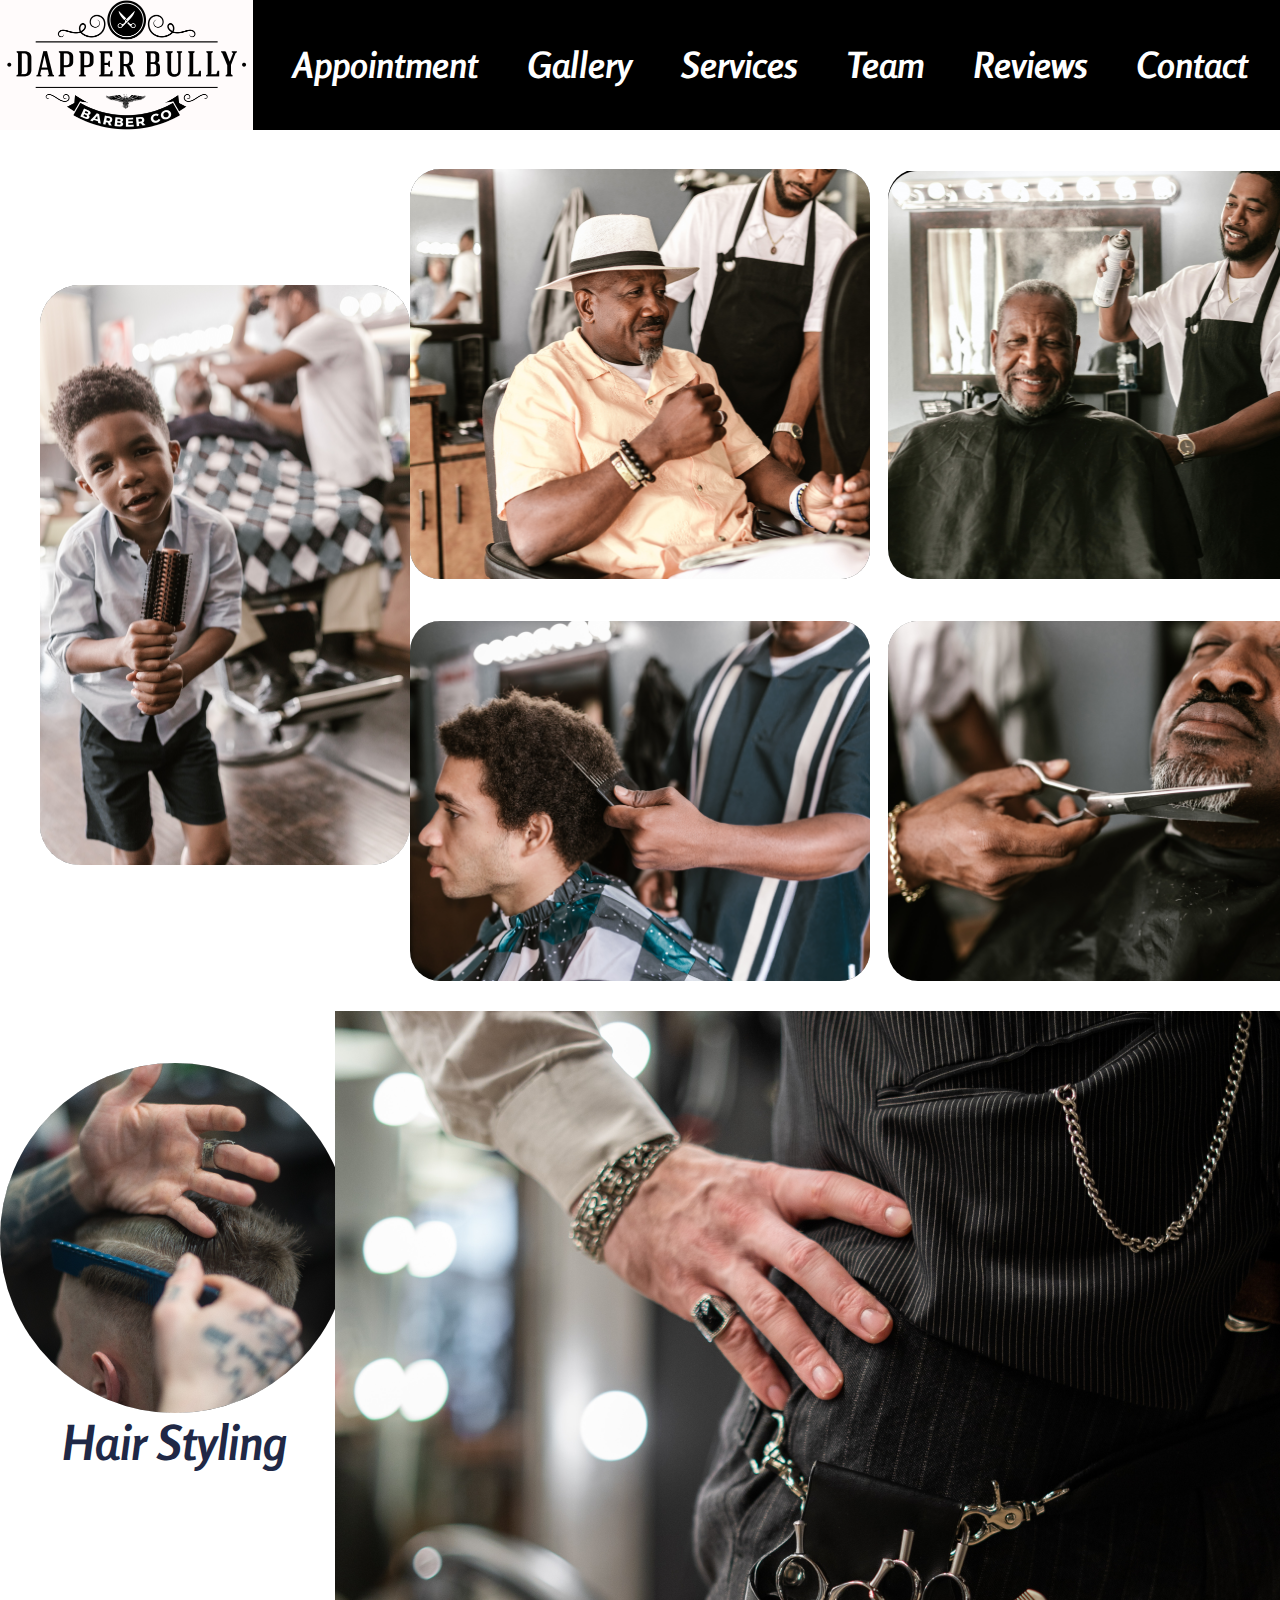
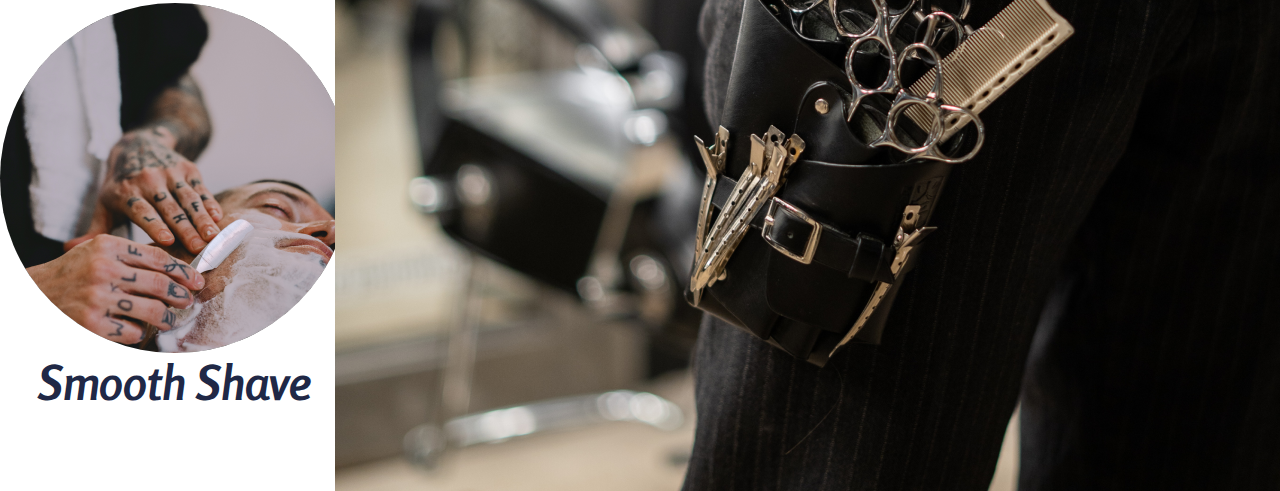
==== index.html @ 9594fda5 "f services -> bad animation" ====
<!DOCTYPE html>
<html lang="en">

<head>
  <meta charset="UTF-8">
  <meta http-equiv="X-UA-Compatible" content="IE=edge">
  <meta name="viewport" content="width=device-width, initial-scale=1.0">
  <title>DAPPER BULLY</title>
  <link rel="preconnect" href="https://fonts.googleapis.com">
  <link rel="preconnect" href="https://fonts.gstatic.com" crossorigin>
  <link href="https://fonts.googleapis.com/css2?family=Rosario:ital,wght@0,700;1,600;1,700&family=Volkhov&display=swap"
    rel="stylesheet">
  <link rel="stylesheet" href="style.css">
</head>

<body>
  <header class="header">
    <a href="">
      <img class="header__logo" src="images/logo.png" alt="logo">
    </a>
    <nav class="header__menu">
      <ul class="menu__list">
        <li class="menu__item">
          <a href="" class="menu__link">Appointment</a>
        </li>
        <li class="menu__item">
          <a href="" class="menu__link">Gallery</a>
        </li>
        <li class="menu__item">
          <a href="" class="menu__link">Services</a>
        </li>
        <li class="menu__item">
          <a href="" class="menu__link">Team</a>
        </li>
        <li class="menu__item">
          <a href="" class="menu__link">Reviews</a>
        </li>
        <li class="menu__item">
          <a href="" class="menu__link">Contact</a>
        </li>
      </ul>
    </nav>
  </header>

  <main class="page">
    <section class="gallery">
      <div class="gallery__item-side">
        <img class="anim-side-left gallery__img-side" src="images/gallery/img-5.png" alt="child">
      </div>
      <div class="gallery__item-center">
        <div><img class="anim-1 gallery__img-first-line" src="images/gallery/img-1.png" alt="man"></div>
        <div><img class="anim-2 gallery__img-first-line" src="images/gallery/img-3.png" alt="man"></div>
        <div><img class="anim-1 gallery__img-second-line" src="images/gallery/img-2.png" alt="child"></div>
        <div><img class="anim-2 gallery__img-second-line" src="images/gallery/img-4.png" alt="man"></div>
      </div>
      <div class="gallery__item-side">
        <img class="anim-side-right gallery__img-side" src="images/gallery/img-6.png" alt="child">
      </div>
    </section>

    <section class="services">
      <div class="services__items">
        <div class="services__items__item services__img-HairStyling">
          <img class="" src="images/services/HairStyling.png" alt="child">
          <p>Hair Styling</p>
        </div>
        <div class="services__items__item">
          <img class="services__img-BeardTrimming" src="images/services/BeardTrimming.png" alt="child">
          <p>Beard Trimming</p>
        </div>
        <div class="services__items__item">
          <img class="services__img-SmoothShave" src="images/services/SmoothShave.png" alt="child">
          <p>Smooth Shave</p>
        </div>
        <div class="services__items__item">
          <img class="services__img-HairStraightening" src="images/services/HairStraightening.png" alt="child">
          <p>Hair Straightening</p>
        </div>
      </div>
      <div class="services__img-1">
        <img class="" src="images/services/img-1.png" alt="tools">
      </div>
    </section>
  </main>
</body>

</html>
---- style.css ----
:root {
  --bg-color: #FFFFFF;
  --main-text-color: #202846;

  /* header */
  --header-bg-color: #000000;
  --menu-text-color: #FFFFFF;
  --menu-text-secondary-color: #DCDCDC;
  --header-height: 130px;

  /* services */
  --services-height: 1080px;
}

@media(max-width: 768px) {
  :root {
    --header-height: 70px;
  }
}

/* #region reset */
*::before,
*::after {
  padding: 0;
  margin: 0;
  border: 0;
  box-sizing: border-box;
}

a {
  text-decoration: none;
}

ul,
ol,
li,
p {
  list-style: none;
  margin: 0;
  padding: 0;
}

img {
  vertical-align: top;
}

h1,
h2,
h3,
h4,
h5,
h6 {
  font-weight: inherit;
  font-size: inherit;
}

html,
body {
  height: 100%;
}

/* #endregion */

/* #region common properties */
.d-flex {
  display: flex;
}

.jc-sb {
  justify-content: space-between;
}

.jc-sa {
  justify-content: space-around;
}

.ai-c {
  align-items: center;
}

.ta-c {
  text-align: center;
}

.m-auto {
  margin: auto;
}

.w-100 {
  width: 100%;
}

/* #endregion */

/* #region body */
body {
  background-color: var(--bg-color);
  font-family: 'Volkhov', serif;
  color: var(--main-text-color);
  margin: 0;
  position: relative;
}

/* #endregion */

/* #region header */
.header {
  background-color: var(--header-bg-color);
  height: var(--header-height);
  display: flex;
  justify-content: space-between;
  position: fixed;
  top: 0;
  left: 0;
  right: 0;
  z-index: 2;
}

.header__logo {
  width: 253px;
  height: var(--header-height);
}

.header__menu {
  display: flex;
  align-items: center;
}

.menu__list {
  display: flex;
  justify-content: space-between;
  column-gap: 50px;
  margin-right: 32px;
}

.menu__link {
  font-family: 'Rosario', sans-serif;
  color: var(--menu-text-color);
  font-size: 36px;
  font-style: italic;
  font-weight: 700;
  line-height: 44px;
}

.menu__link:hover {
  color: var(--menu-text-secondary-color);
}

/* #endregion */

/* #region gallery */
.gallery {
  padding: calc(var(--header-height) * 1.3) 40px 30px 40px;
  display: flex;
  align-items: center;
  justify-content: space-between;
}

.gallery__item-center {
  display: grid;
  grid-template-columns: 1fr 1fr;
  column-gap: 18px;
  row-gap: 42px;
}

.gallery__img-first-line {
  width: 460px;
  height: 410px;
  border-radius: 30px;
}

.gallery__img-second-line {
  width: 460px;
  height: 360px;
  border-radius: 30px;
}

.gallery__img-side {
  width: 370px;
  height: 580px;
  border-radius: 40px;
}

/* #endregion */

/* #region animations */
.anim-1 {
  animation: 1s linear 0s alternate slidein1;
}

@keyframes slidein1 {
  from {
    /* pushes the sun down past the viewport */
    transform: translateX(-30vw);
  }

  to {
    /* returns the sun to its default position */
    transform: translateX(0);
  }
}

.anim-2 {
  animation: 1s linear 0s alternate slidein2;
}

@keyframes slidein2 {
  from {
    /* pushes the sun down past the viewport */
    transform: translateX(30vw);
  }

  to {
    /* returns the sun to its default position */
    transform: translateX(0);
  }
}

.anim-side-left {
  animation: 2s linear 0s alternate slidein-side-left;
}

@keyframes slidein-side-left {
  from {
    /* pushes the sun down past the viewport */
    transform: translateX(-40vw);
  }

  to {
    /* returns the sun to its default position */
    transform: translateX(0);
  }
}

.anim-side-right {
  animation: 2s linear 0s alternate slidein-side-right;
}

@keyframes slidein-side-right {
  from {
    /* pushes the sun down past the viewport */
    transform: translateX(40vw);
  }

  to {
    /* returns the sun to its default position */
    transform: translateX(0);
  }
}

/* #endregion */

/* #region services */
.services {
  display: flex;
  height: var(--services-height);
}

.services__items {
  width: 50vw;
  display: grid;
  grid-template-columns: 1fr 1fr;
  justify-items: center;
  align-items: center;
}

.services__items__item {}

.services__items__item img {
  width: 350px;
  height: 350px;
  border-radius: 50%;
}

.services__items__item p {
  font-family: Rosario;
  font-size: 48px;
  font-style: italic;
  font-weight: 700;
  line-height: 58px;
  text-align: center;
}

.services__img-BeardTrimming {}

.services__img-SmoothShave {}

.services__img-HairStraightening {}

.services__img-1 {
  position: absolute;
  right: 0;
  height: var(--services-height);
}

/* #endregion */

/* #region animation */
@keyframes moveClockwise {
  0% { transform: translateX(0) translateY(0); }
  25% { transform: translateX(100%) translateY(0); }
  50% { transform: translateX(100%) translateY(100%); }
  75% { transform: translateX(0%) translateY(100%); }
  100% { transform: translateX(0) translateY(0); }
}
@keyframes moveClockwise2 {
  0% { transform: translateX(0) translateY(0); }
  25% { transform: translateX(0%) translateY(100%); }
  50% { transform: translateX(-100%) translateY(100%); }
  75% { transform: translateX(-100%) translateY(0); }
  100% { transform: translateX(0) translateY(0); }
}
@keyframes moveClockwise3 {
  0% { transform: translateX(0) translateY(0); }
  25% { transform: translateX(0%) translateY(-100%); }
  50% { transform: translateX(100%) translateY(-100%); }
  75% { transform: translateX(100%) translateY(0%); }
  100% { transform: translateX(0) translateY(0); }
}
@keyframes moveClockwise4 {
  0% { transform: translateX(0) translateY(0); }
  25% { transform: translateX(-100%) translateY(0%); }
  50% { transform: translateX(-100%) translateY(-100%); }
  75% { transform: translateX(0%) translateY(-100%); }
  100% { transform: translateX(0) translateY(0); }
}

.services__items__item:nth-child(1) {
  animation: moveClockwise 6s infinite;
}

.services__items__item:nth-child(2) {
  animation: moveClockwise2 6s infinite;
}

.services__items__item:nth-child(3) {
  animation: moveClockwise3 6s infinite;
}

.services__items__item:nth-child(4) {
  animation: moveClockwise4 6s infinite;
}
/* #endregion */
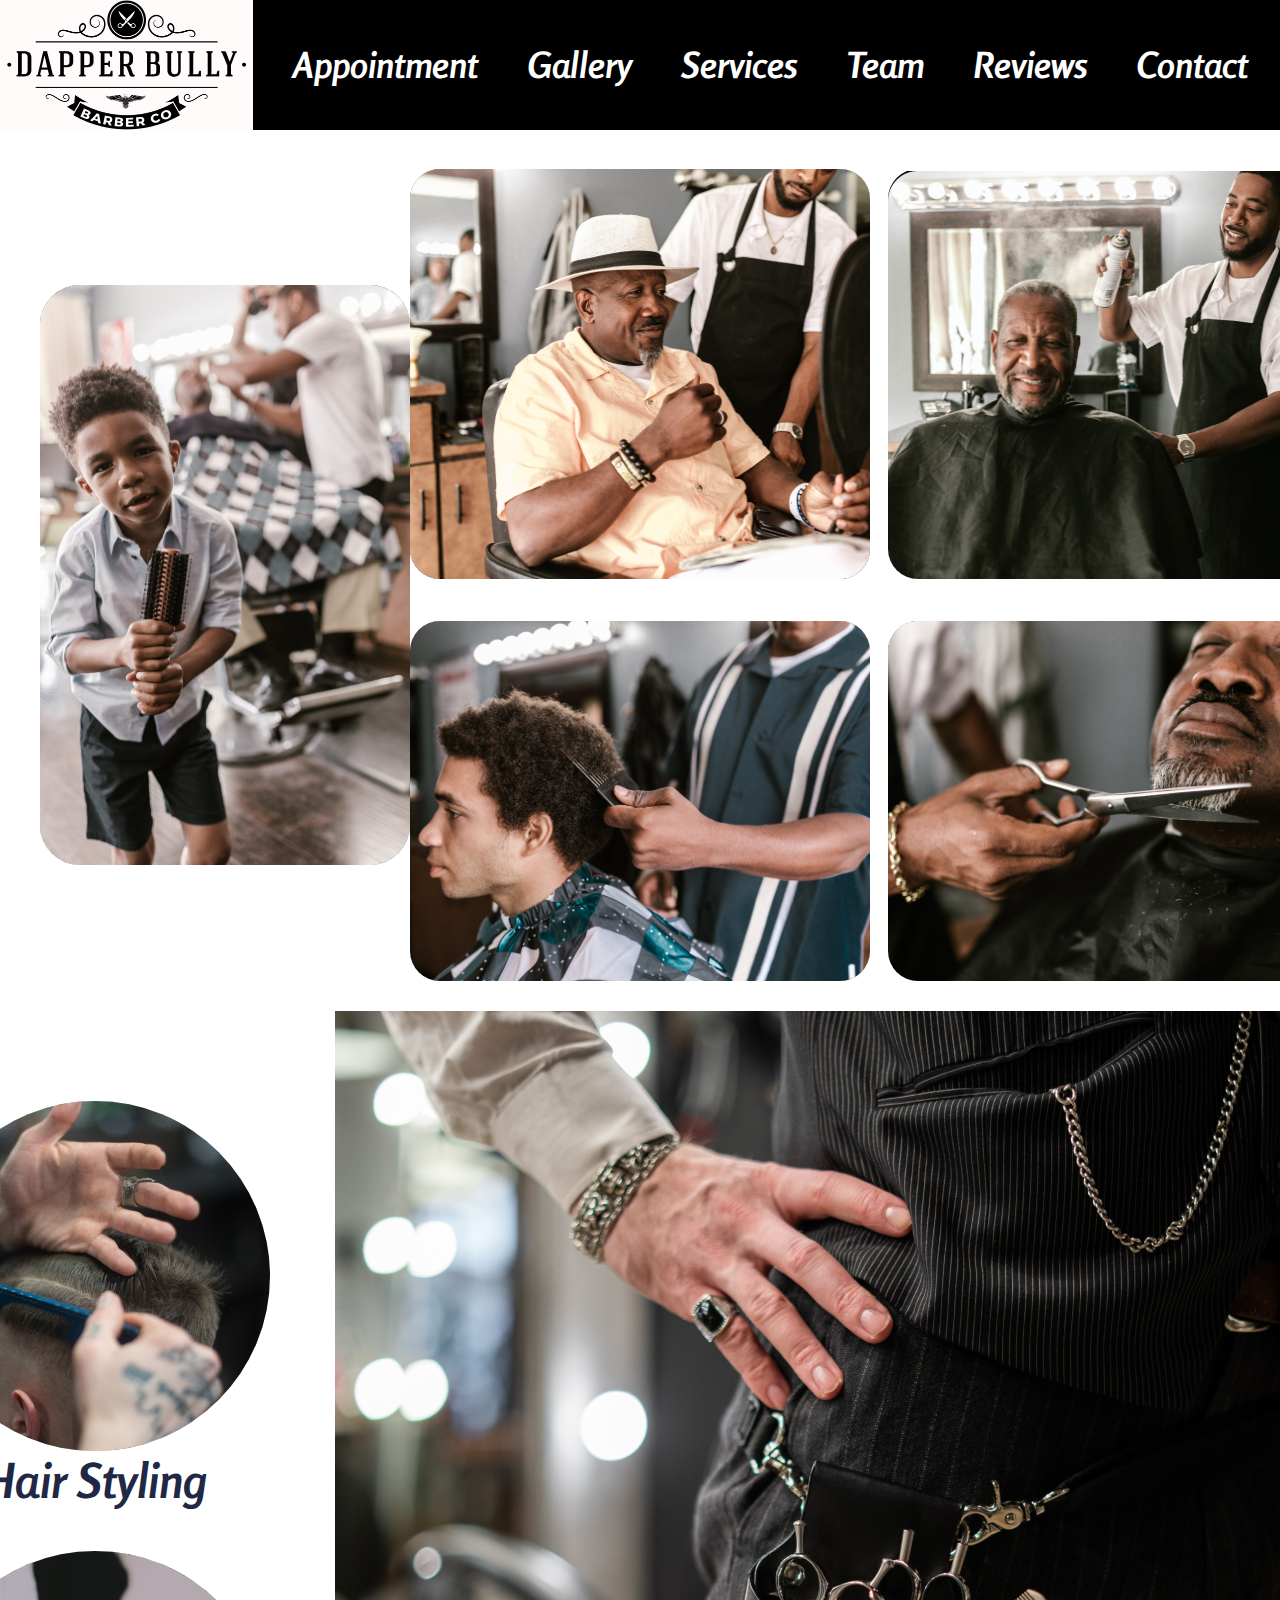
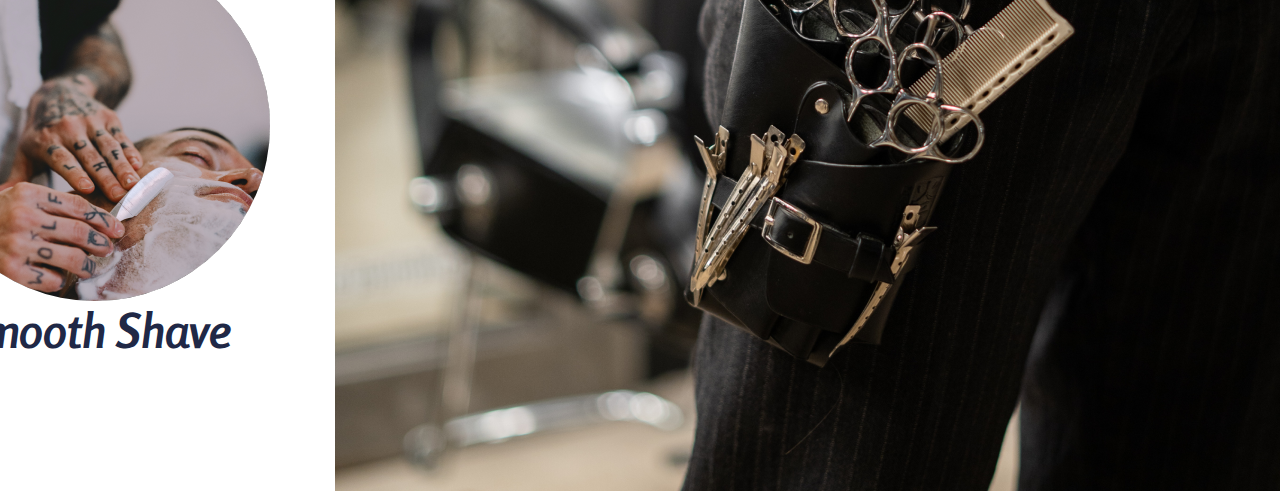
==== commit 5cce9fb1: "f services -> fixed animation" ====
--- a/index.html
+++ b/index.html
@@ -60,21 +60,26 @@
 
     <section class="services">
       <div class="services__items">
-        <div class="services__items__item services__img-HairStyling">
-          <img class="" src="images/services/HairStyling.png" alt="child">
-          <p>Hair Styling</p>
+        <div>
+          <div class="services__items__item anim-HairStyling">
+            <img src="images/services/HairStyling.png" alt="child">
+            <p>Hair Styling</p>
+          </div>
+          <div class="services__items__item anim-SmoothShave">
+            <img src="images/services/SmoothShave.png" alt="child">
+            <p>Smooth Shave</p>
+          </div>
         </div>
-        <div class="services__items__item">
-          <img class="services__img-BeardTrimming" src="images/services/BeardTrimming.png" alt="child">
-          <p>Beard Trimming</p>
-        </div>
-        <div class="services__items__item">
-          <img class="services__img-SmoothShave" src="images/services/SmoothShave.png" alt="child">
-          <p>Smooth Shave</p>
-        </div>
-        <div class="services__items__item">
-          <img class="services__img-HairStraightening" src="images/services/HairStraightening.png" alt="child">
-          <p>Hair Straightening</p>
+
+        <div>
+          <div class="services__items__item anim-BeardTrimming">
+            <img src="images/services/BeardTrimming.png" alt="child">
+            <p>Beard Trimming</p>
+          </div>
+          <div class="services__items__item anim-HairStraightening">
+            <img src="images/services/HairStraightening.png" alt="child">
+            <p>Hair Straightening</p>
+          </div>
         </div>
       </div>
       <div class="services__img-1">
--- a/style.css
+++ b/style.css
@@ -258,13 +258,19 @@
 
 .services__items {
   width: 50vw;
-  display: grid;
+  /* display: grid;
   grid-template-columns: 1fr 1fr;
-  justify-items: center;
+  justify-items: center;*/
+  display: flex;
+  justify-content: center;
   align-items: center;
 }
 
-.services__items__item {}
+.services__items__item {
+  width: 450px;
+  height: 450px;
+  text-align: center;
+}
 
 .services__items__item img {
   width: 350px;
@@ -281,12 +287,6 @@
   text-align: center;
 }
 
-.services__img-BeardTrimming {}
-
-.services__img-SmoothShave {}
-
-.services__img-HairStraightening {}
-
 .services__img-1 {
   position: absolute;
   right: 0;
@@ -305,16 +305,16 @@
 }
 @keyframes moveClockwise2 {
   0% { transform: translateX(0) translateY(0); }
+  25% { transform: translateX(0%) translateY(-100%); }
+  50% { transform: translateX(100%) translateY(-100%); }
+  75% { transform: translateX(100%) translateY(0%); }
+  100% { transform: translateX(0) translateY(0); }
+}
+@keyframes moveClockwise3 {
+  0% { transform: translateX(0) translateY(0); }
   25% { transform: translateX(0%) translateY(100%); }
   50% { transform: translateX(-100%) translateY(100%); }
   75% { transform: translateX(-100%) translateY(0); }
-  100% { transform: translateX(0) translateY(0); }
-}
-@keyframes moveClockwise3 {
-  0% { transform: translateX(0) translateY(0); }
-  25% { transform: translateX(0%) translateY(-100%); }
-  50% { transform: translateX(100%) translateY(-100%); }
-  75% { transform: translateX(100%) translateY(0%); }
   100% { transform: translateX(0) translateY(0); }
 }
 @keyframes moveClockwise4 {
@@ -325,19 +325,19 @@
   100% { transform: translateX(0) translateY(0); }
 }
 
-.services__items__item:nth-child(1) {
+.anim-HairStyling {
   animation: moveClockwise 6s infinite;
 }
 
-.services__items__item:nth-child(2) {
+.anim-SmoothShave {
   animation: moveClockwise2 6s infinite;
 }
 
-.services__items__item:nth-child(3) {
+.anim-BeardTrimming {
   animation: moveClockwise3 6s infinite;
 }
 
-.services__items__item:nth-child(4) {
+.anim-HairStraightening {
   animation: moveClockwise4 6s infinite;
 }
 /* #endregion */
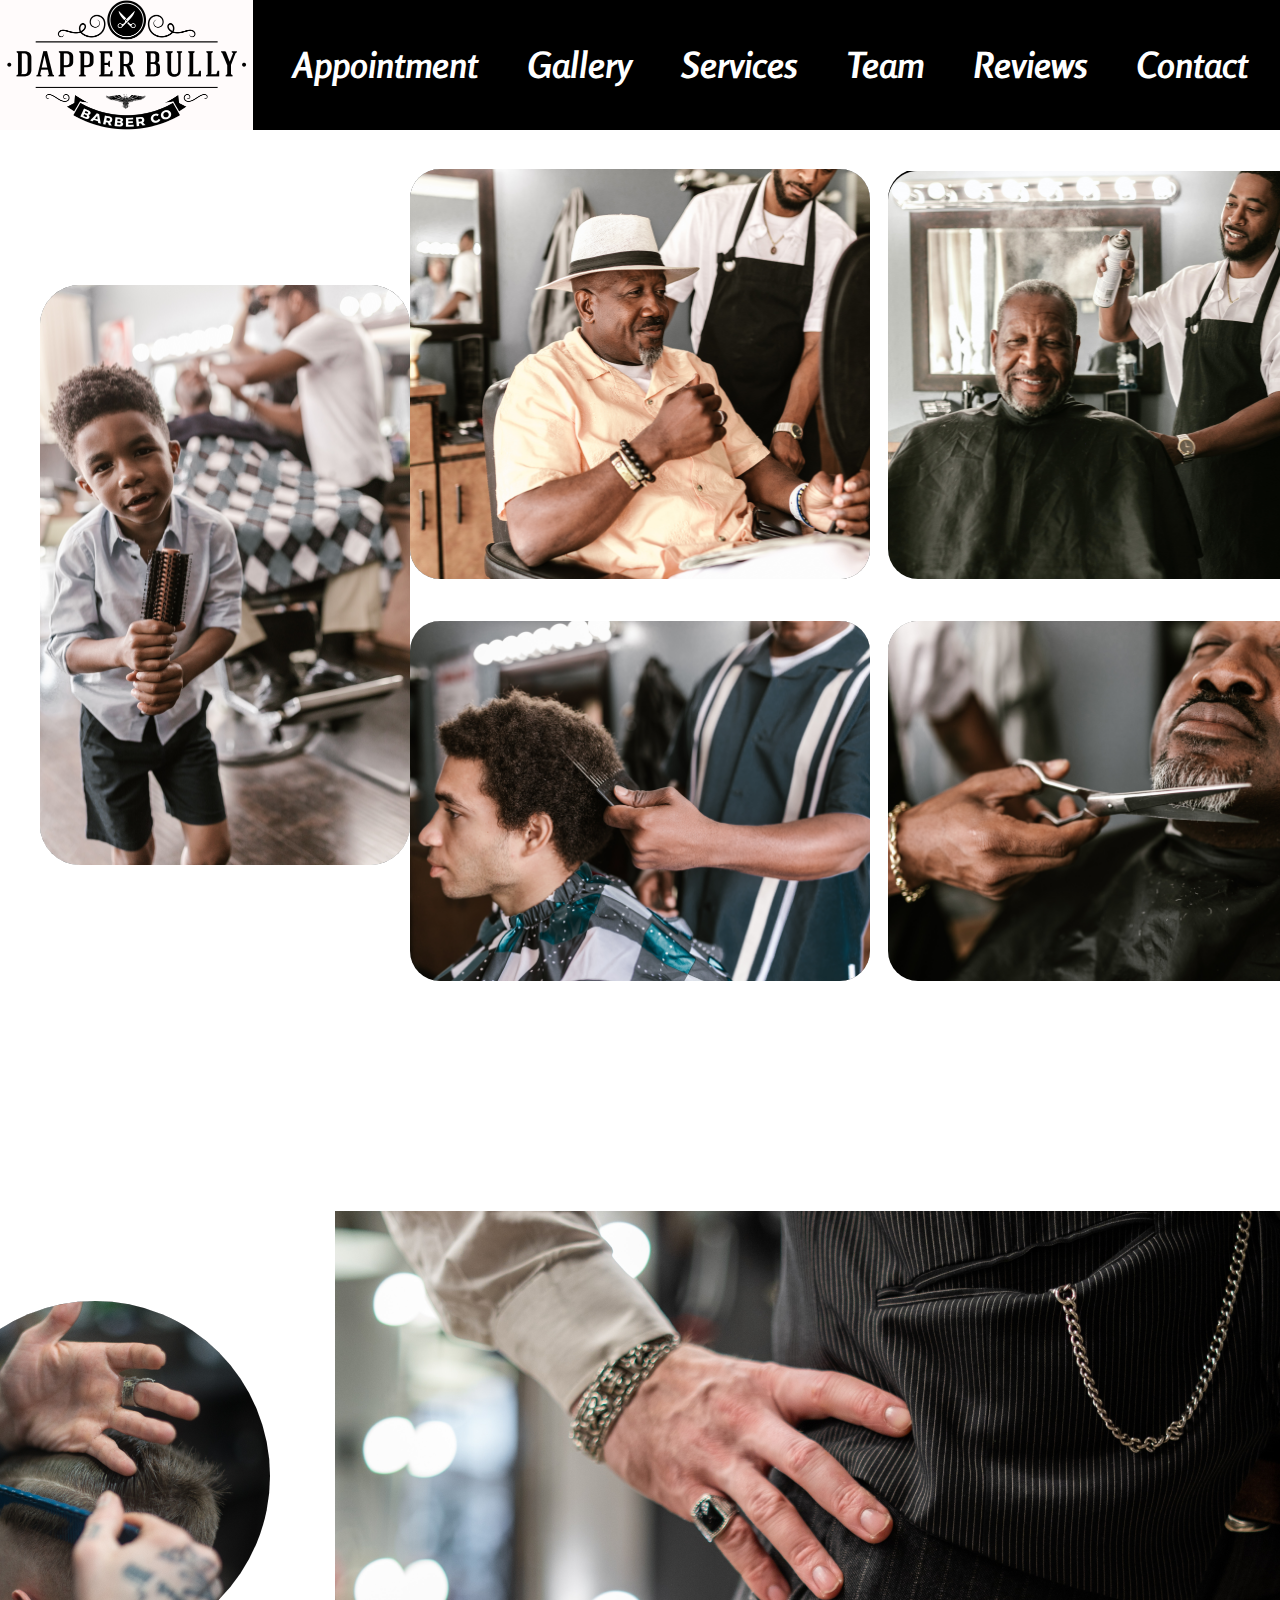
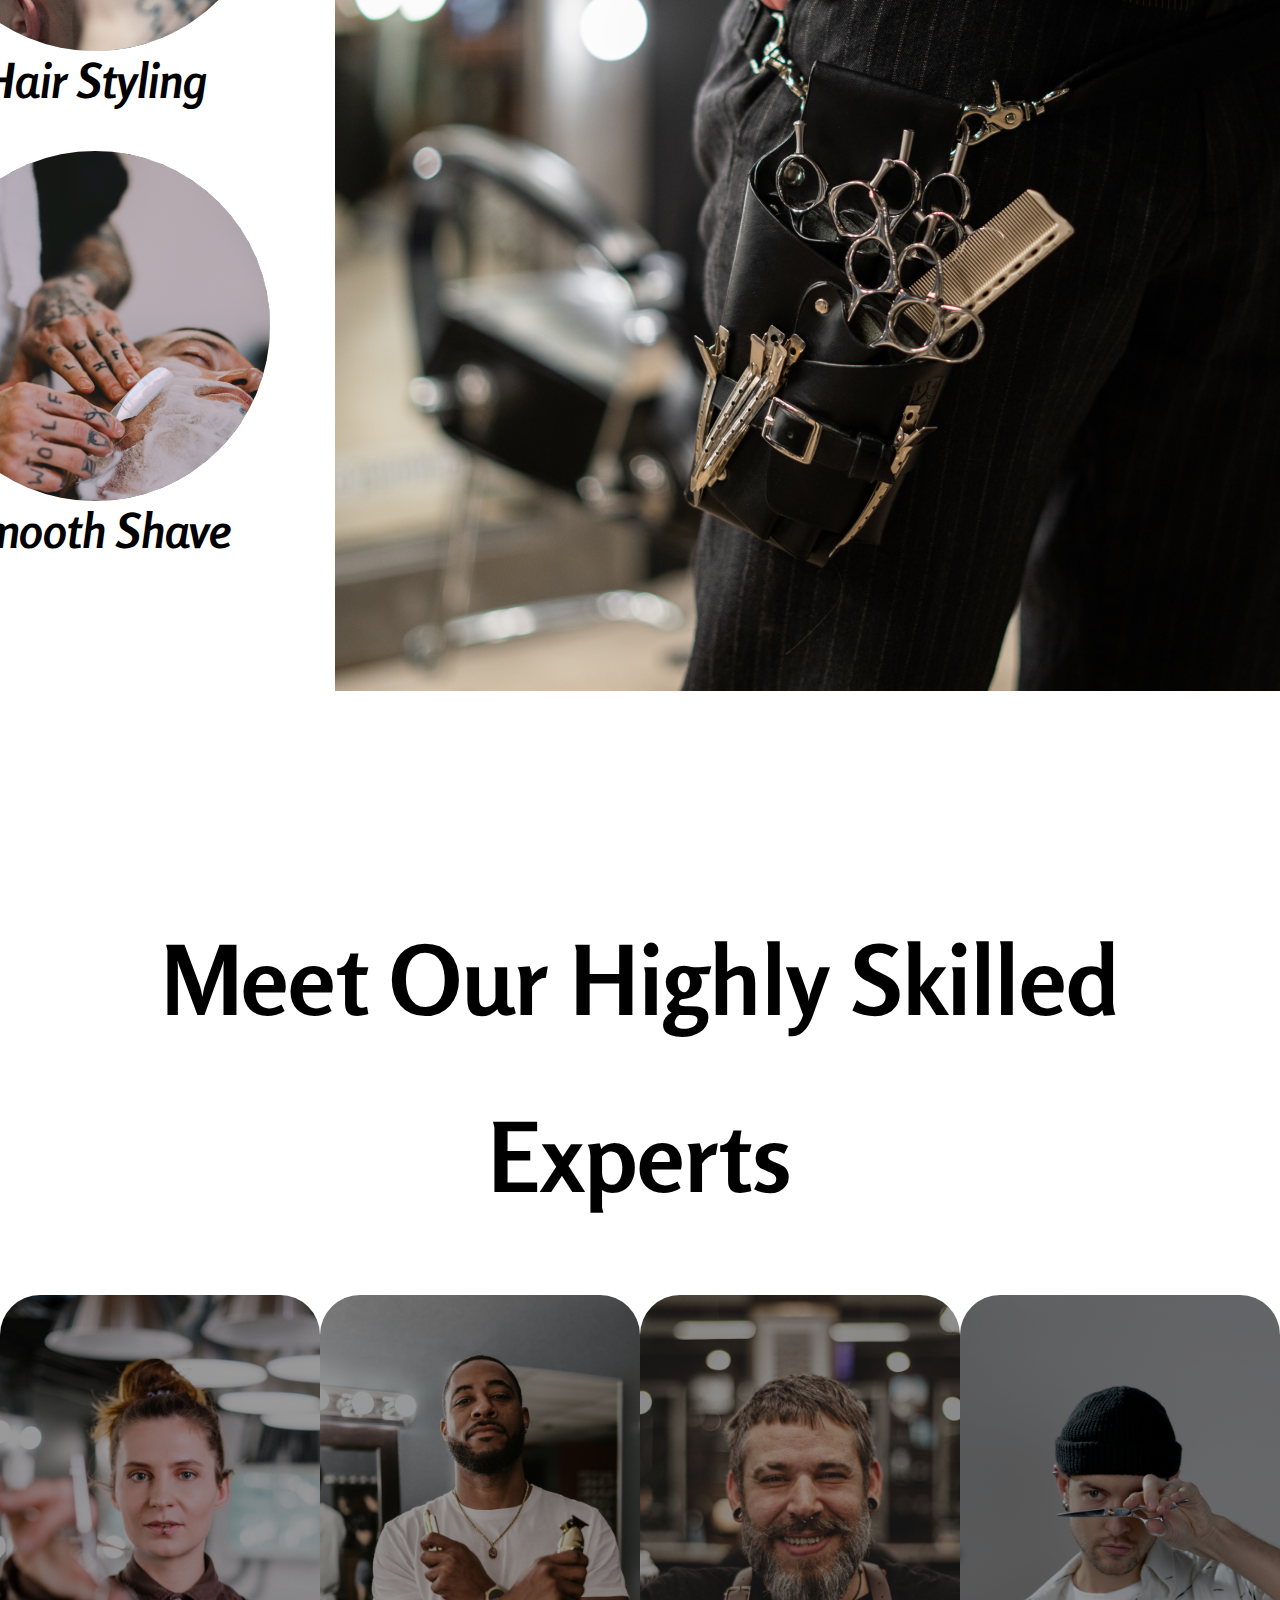
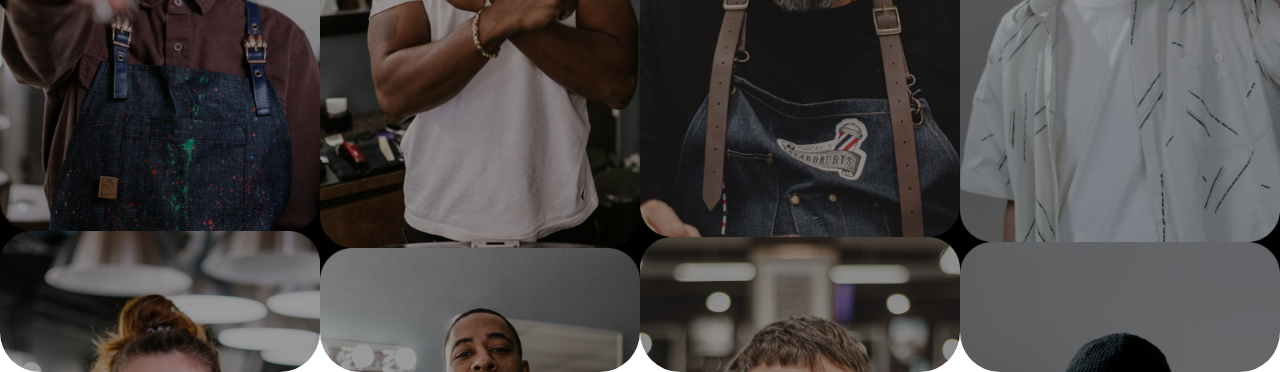
==== commit 4ab4f758: "f team" ====
--- a/index.html
+++ b/index.html
@@ -86,6 +86,26 @@
         <img class="" src="images/services/img-1.png" alt="tools">
       </div>
     </section>
+
+    <section class="team">
+      <div class="team__title">
+        Meet Our Highly Skilled Experts
+      </div>
+      <div class="team__list">
+        <div class="team__list__member team__list__member_Meredith">
+          <div class="team__list__member__name">Meredith</div>
+        </div>
+        <div class="team__list__member team__list__member_Jason">
+          <div class="team__list__member__name">Jason</div>
+        </div>
+        <div class="team__list__member team__list__member_Ryan">
+          <div class="team__list__member__name">Ryan</div>
+        </div>
+        <div class="team__list__member team__list__member_James">
+          <div class="team__list__member__name">James</div>
+        </div>
+      </div>
+    </section>
   </main>
 </body>
 
--- a/style.css
+++ b/style.css
@@ -1,6 +1,6 @@
 :root {
   --bg-color: #FFFFFF;
-  --main-text-color: #202846;
+  --main-text-color: #000000;
 
   /* header */
   --header-bg-color: #000000;
@@ -154,6 +154,7 @@
   display: flex;
   align-items: center;
   justify-content: space-between;
+  margin-bottom: 200px;
 }
 
 .gallery__item-center {
@@ -254,6 +255,7 @@
 .services {
   display: flex;
   height: var(--services-height);
+  margin-bottom: 200px;
 }
 
 .services__items {
@@ -297,47 +299,183 @@
 
 /* #region animation */
 @keyframes moveClockwise {
-  0% { transform: translateX(0) translateY(0); }
-  25% { transform: translateX(100%) translateY(0); }
-  50% { transform: translateX(100%) translateY(100%); }
-  75% { transform: translateX(0%) translateY(100%); }
-  100% { transform: translateX(0) translateY(0); }
-}
+  0% {
+    transform: translateX(0) translateY(0);
+  }
+
+  25% {
+    transform: translateX(100%) translateY(0);
+  }
+
+  50% {
+    transform: translateX(100%) translateY(100%);
+  }
+
+  75% {
+    transform: translateX(0%) translateY(100%);
+  }
+
+  100% {
+    transform: translateX(0) translateY(0);
+  }
+}
+
 @keyframes moveClockwise2 {
-  0% { transform: translateX(0) translateY(0); }
-  25% { transform: translateX(0%) translateY(-100%); }
-  50% { transform: translateX(100%) translateY(-100%); }
-  75% { transform: translateX(100%) translateY(0%); }
-  100% { transform: translateX(0) translateY(0); }
-}
+  0% {
+    transform: translateX(0) translateY(0);
+  }
+
+  25% {
+    transform: translateX(0%) translateY(-100%);
+  }
+
+  50% {
+    transform: translateX(100%) translateY(-100%);
+  }
+
+  75% {
+    transform: translateX(100%) translateY(0%);
+  }
+
+  100% {
+    transform: translateX(0) translateY(0);
+  }
+}
+
 @keyframes moveClockwise3 {
-  0% { transform: translateX(0) translateY(0); }
-  25% { transform: translateX(0%) translateY(100%); }
-  50% { transform: translateX(-100%) translateY(100%); }
-  75% { transform: translateX(-100%) translateY(0); }
-  100% { transform: translateX(0) translateY(0); }
-}
+  0% {
+    transform: translateX(0) translateY(0);
+  }
+
+  25% {
+    transform: translateX(0%) translateY(100%);
+  }
+
+  50% {
+    transform: translateX(-100%) translateY(100%);
+  }
+
+  75% {
+    transform: translateX(-100%) translateY(0);
+  }
+
+  100% {
+    transform: translateX(0) translateY(0);
+  }
+}
+
 @keyframes moveClockwise4 {
-  0% { transform: translateX(0) translateY(0); }
-  25% { transform: translateX(-100%) translateY(0%); }
-  50% { transform: translateX(-100%) translateY(-100%); }
-  75% { transform: translateX(0%) translateY(-100%); }
-  100% { transform: translateX(0) translateY(0); }
+  0% {
+    transform: translateX(0) translateY(0);
+  }
+
+  25% {
+    transform: translateX(-100%) translateY(0%);
+  }
+
+  50% {
+    transform: translateX(-100%) translateY(-100%);
+  }
+
+  75% {
+    transform: translateX(0%) translateY(-100%);
+  }
+
+  100% {
+    transform: translateX(0) translateY(0);
+  }
 }
 
 .anim-HairStyling {
-  animation: moveClockwise 6s infinite;
+  animation: moveClockwise 15s infinite;
 }
 
 .anim-SmoothShave {
-  animation: moveClockwise2 6s infinite;
+  animation: moveClockwise2 15s infinite;
 }
 
 .anim-BeardTrimming {
-  animation: moveClockwise3 6s infinite;
+  animation: moveClockwise3 15s infinite;
 }
 
 .anim-HairStraightening {
-  animation: moveClockwise4 6s infinite;
-}
-/* #endregion */
+  animation: moveClockwise4 15s infinite;
+}
+
+/* #endregion */
+
+/* #region team */
+.team {
+  margin-bottom: 200px;
+}
+
+.team__title {
+  font-family: Rosario;
+  font-size: 96px;
+  font-weight: 700;
+  line-height: 177px;
+  text-align: center;
+  margin-bottom: 50px;
+}
+
+.team__list {
+  display: flex;
+  justify-content: space-around;
+}
+
+.team__list__member {
+  cursor: pointer;
+  position: relative;
+
+  width: 400px;
+  height: 677px;
+  border-radius: 40px;
+  background-size: contain;
+  transition: filter 0.3s ease;
+  filter: brightness(60%);
+}
+
+.team__list__member_Meredith {
+  background-image: url(images/team/Meredith.png);
+}
+
+.team__list__member_Jason {
+  background-image: url(images/team/Jason.png);
+}
+
+.team__list__member_Ryan {
+  background-image: url(images/team/Ryan.png);
+}
+
+.team__list__member_James {
+  background-image: url(images/team/James.png);
+}
+
+.team__list__member:hover {
+  filter: none;
+  /* Remove the blur effect on the hovered item */
+}
+
+.team__list__member:hover div {
+  display: block;
+}
+
+.team__list__member__name {
+  display: none;
+  position: absolute;
+  bottom: 0;
+  width: 400px;
+  height: 155px;
+  background-color: #A3530AB2;
+  border-radius: 0 0 40px 40px;
+
+  color: #FFFAFA;
+  font-family: Volkhov;
+  font-size: 48px;
+  font-weight: 400;
+  line-height: 155px;
+  text-align: center;
+}
+
+/* #endregion */
+
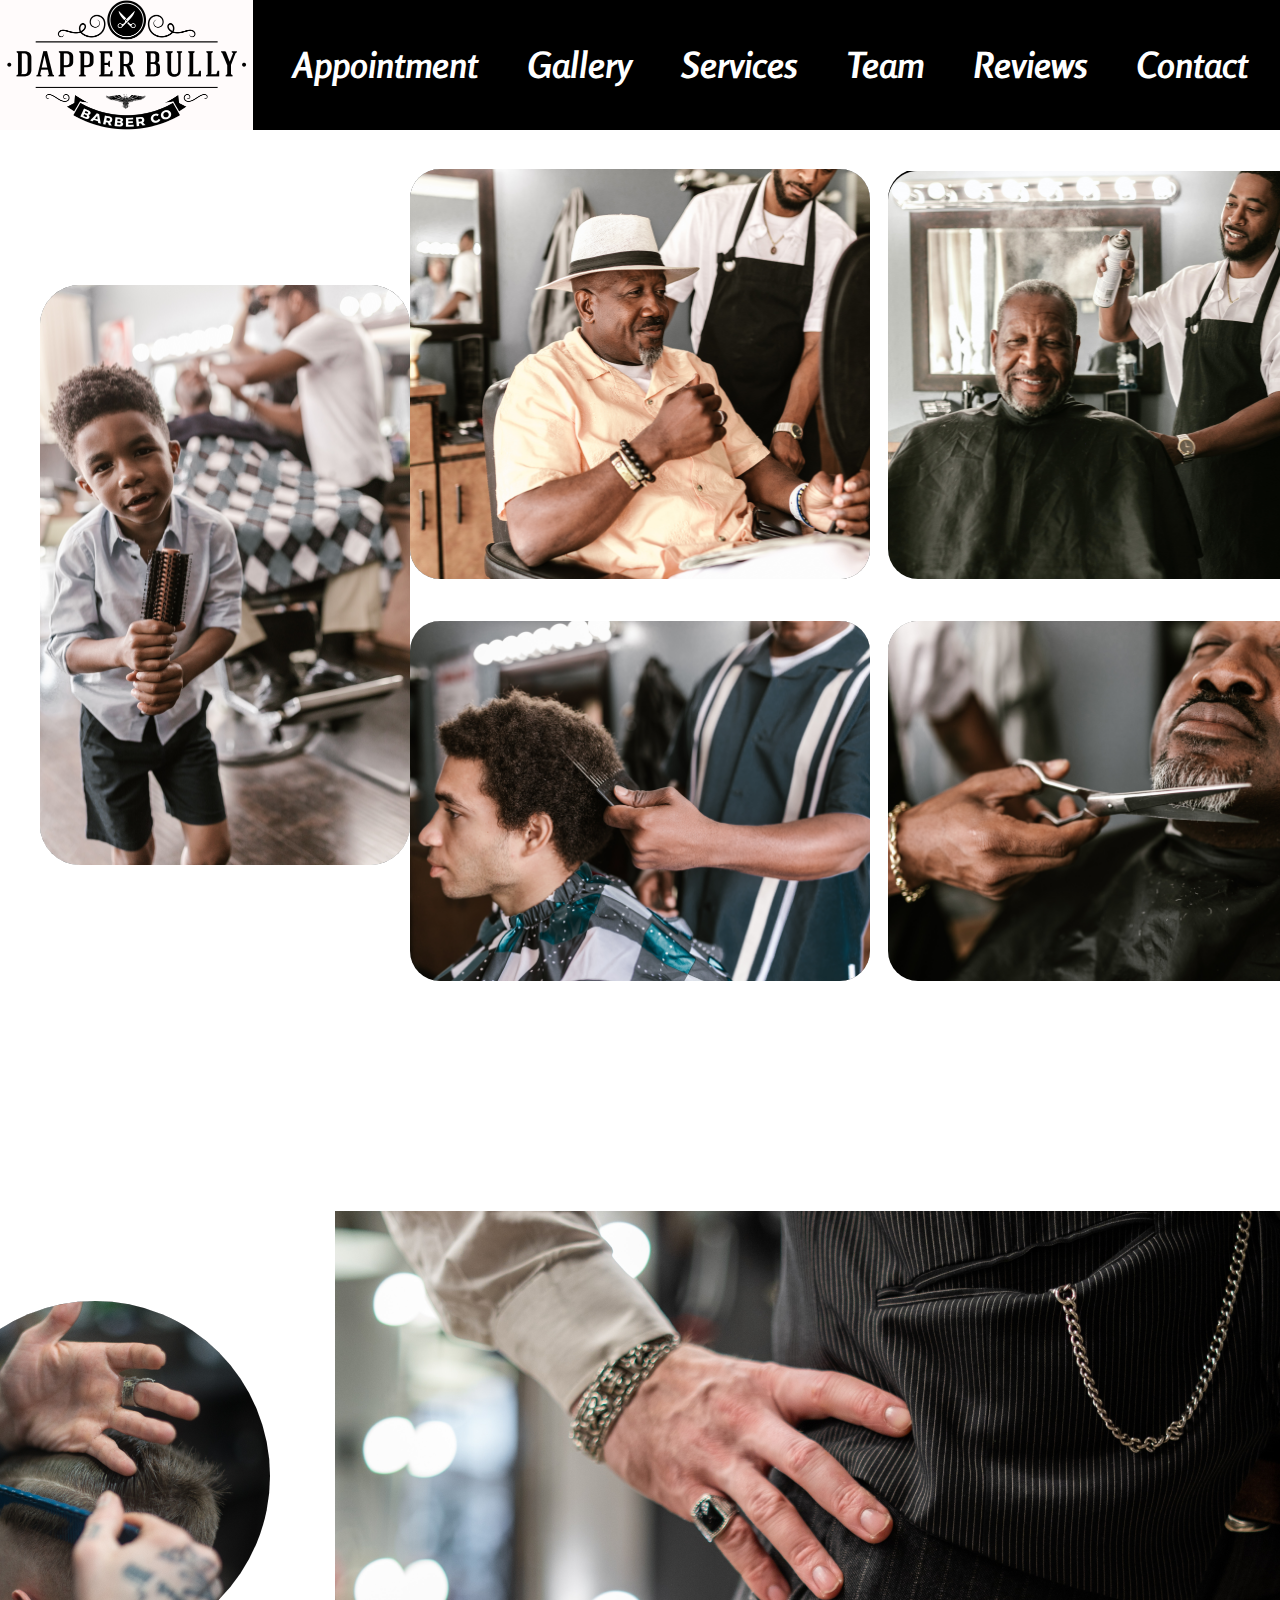
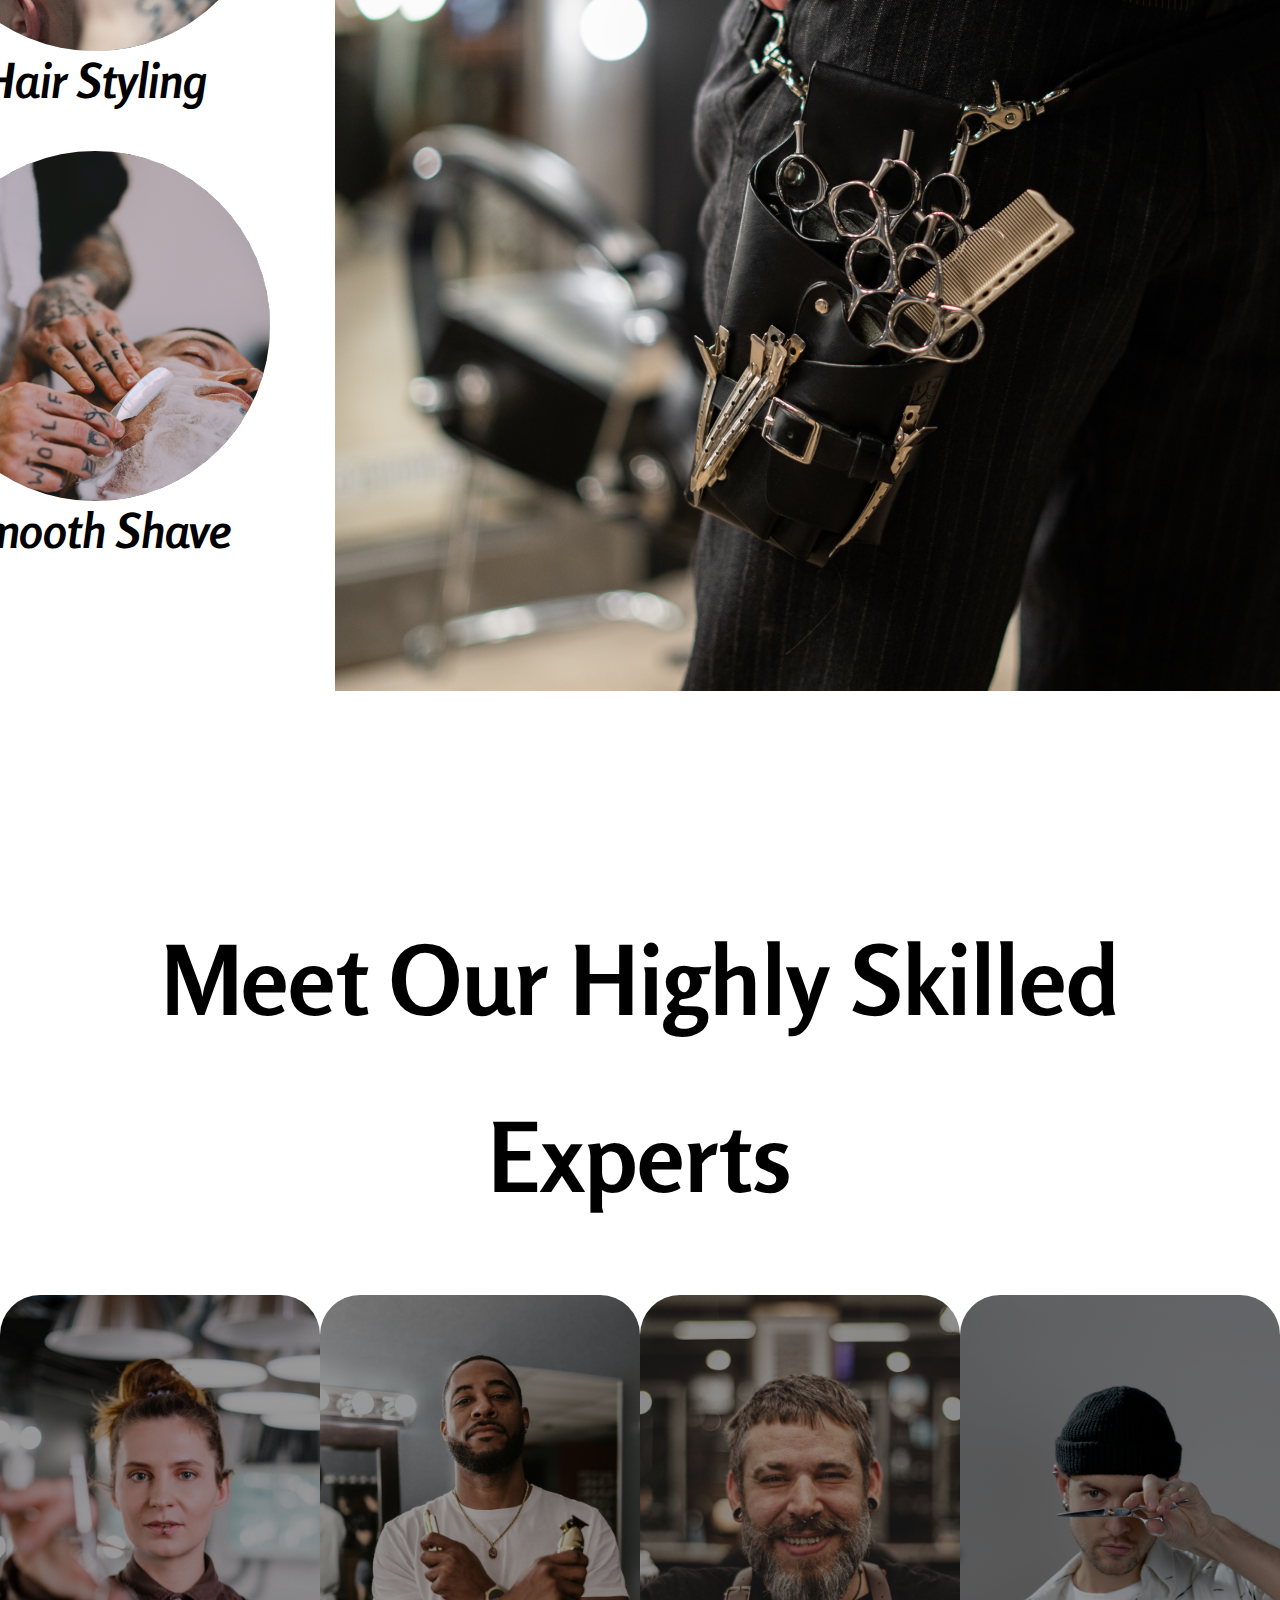
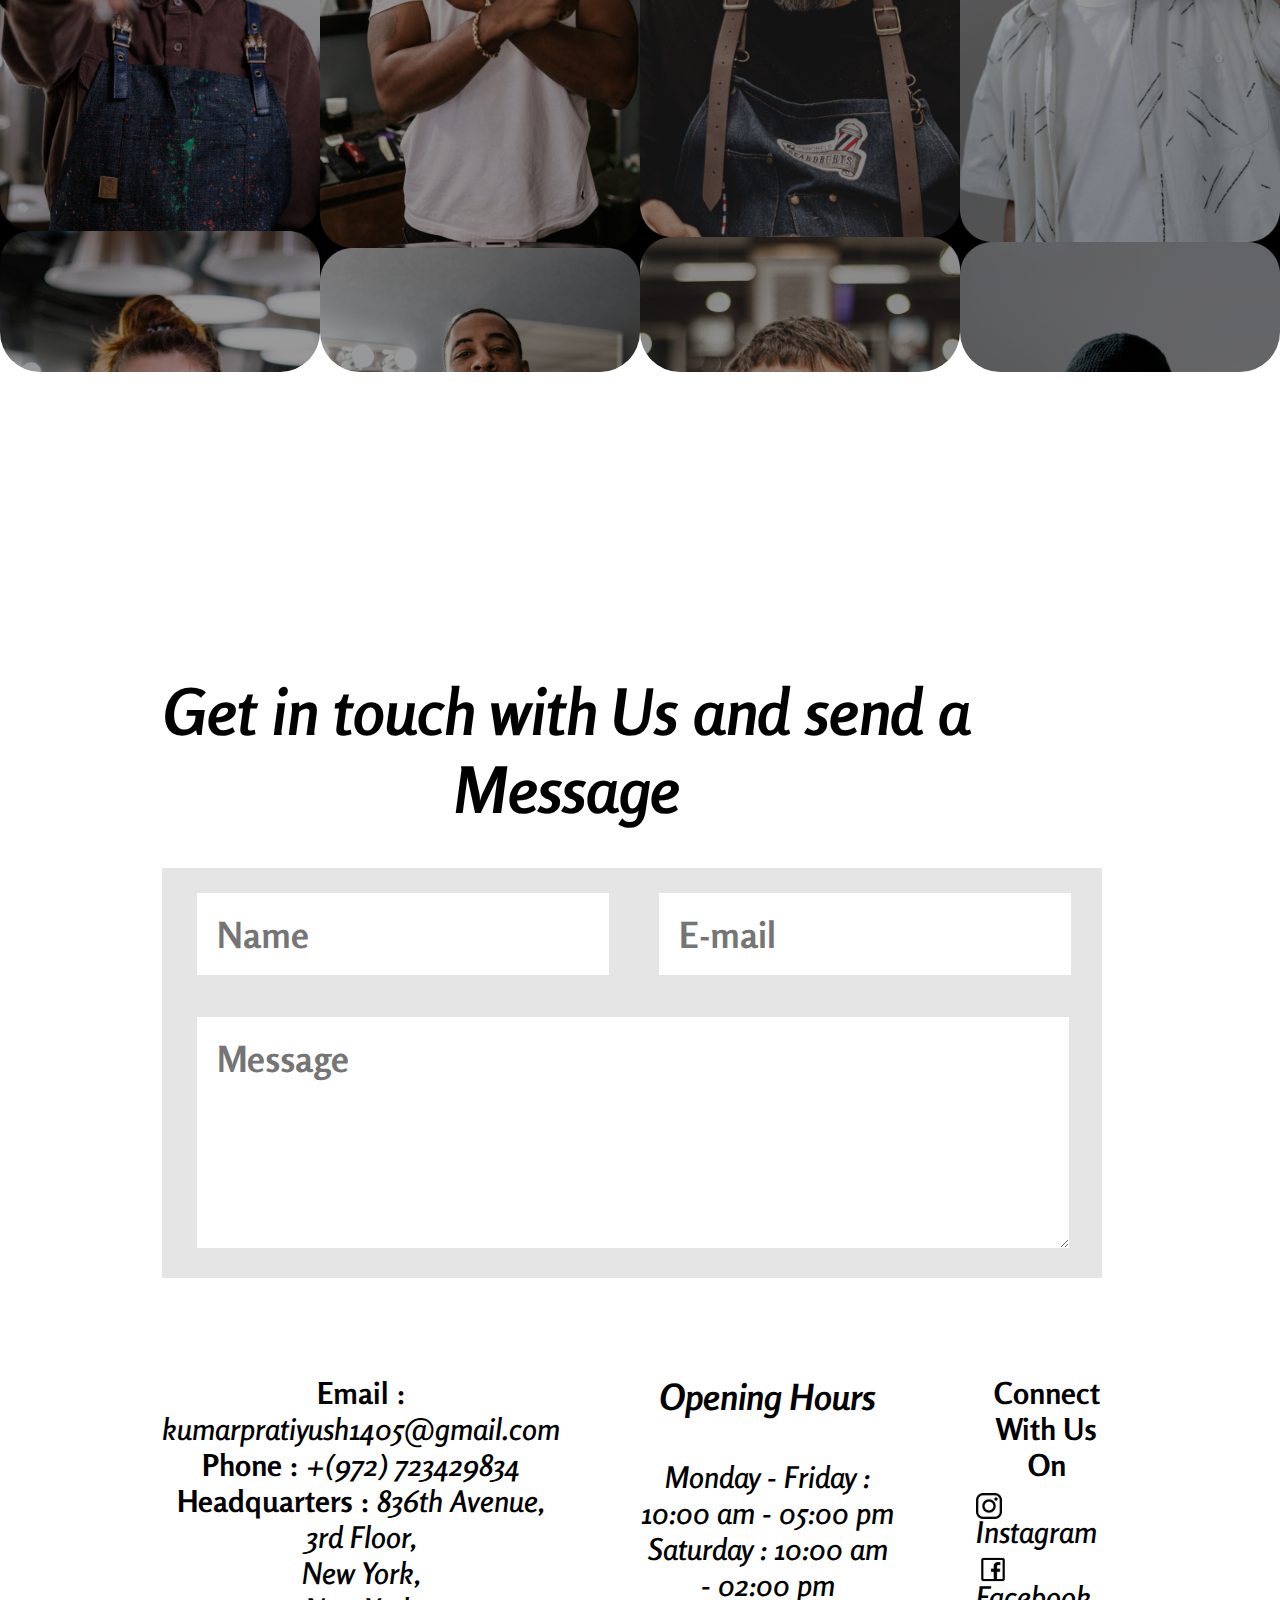
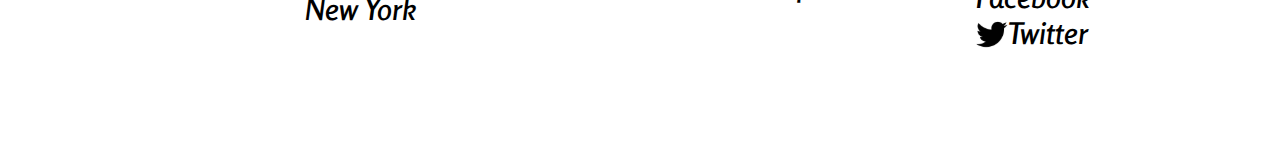
==== commit 82c03d62: "contact" ====
--- a/index.html
+++ b/index.html
@@ -106,6 +106,72 @@
         </div>
       </div>
     </section>
+
+    <section class="contact">
+      <div class="contact__container">
+        <div class="contact__header">
+          <div class="contact__header__left">
+            <div class="contact__title">Get in touch with Us and send a Message</div>
+            <form class="contact__form">
+              <div class="contact__form__props">
+                <div>
+                  <input class="contact__form__props__name" type="text" placeholder="Name" />
+                </div>
+                <div>
+                  <input class="contact__form__props__email" type="email" placeholder="E-mail" />
+                </div>
+              </div>
+              <textarea class="contact__form__message" placeholder="Message"></textarea>
+            </form>
+          </div>
+          <iframe class="contact__map"
+            src="https://www.google.com/maps/embed?pb=!1m18!1m12!1m3!1d1225.6648443212778!2d-73.98144986465863!3d40.755382596716146!2m3!1f0!2f0!3f0!3m2!1i1024!2i768!4f13.1!3m3!1m2!1s0x89c2598c6b9c4e35%3A0x6c283be0ec87aa37!2sAlteryx!5e0!3m2!1suk!2sua!4v1690057426576!5m2!1suk!2sua"
+            width="600" height="450" style="border:0;" allowfullscreen="" loading="lazy"
+            referrerpolicy="no-referrer-when-downgrade"></iframe>
+        </div>
+
+        <div class="contact__footer">
+          <div class="contact__footer_contacts">
+            <p><span class="contact__footer__subtitles">Email :</span>
+              <a href="mailto:kumarpratiyush1405@gmail.com">
+                kumarpratiyush1405@gmail.com
+              </a>
+            </p>
+            <p><span class="contact__footer__subtitles">Phone :</span>
+              <a href="tel:+(972) 723429834">
+                +(972) 723429834
+              </a>
+            </p>
+            <p><span class="contact__footer__subtitles">Headquarters :</span>
+              <a href="https://www.google.com/maps/search/836th Avenue, 3rd Floor, New York/" target="_blank">
+                836th Avenue, 3rd Floor,
+              </a>
+            </p>
+            <p>New York,</p>
+            <p>New York</p>
+          </div>
+          <div class="contact__footer__opening">
+            <p class="contact__footer__opening__title">Opening Hours</p>
+            <p>Monday - Friday : 10:00 am - 05:00 pm</p>
+            <p>Saturday : 10:00 am - 02:00 pm</p>
+          </div>
+          <div class="contact__footer_social">
+            <p class="contact__footer__subtitles">Connect With Us On</p>
+            <div class="contact__footer_social__links__container">
+              <div class="contact__footer_social__links">
+                <p><a href="https://www.instagram.com/" target="_blank"><img src="images/icons/instagram.svg">Instagram</a></p>
+              </div>
+              <div class="contact__footer_social__links">
+                <p><a href="https://www.facebook.com/" target="_blank"><img src="images/icons/facebook.svg">Facebook</a></p>
+              </div>
+              <div class="contact__footer_social__links">
+                <p><a href="https://www.twitter.com/" target="_blank"><img src="images/icons/twitter.svg">Twitter</a></p>
+              </div>
+            </div>
+          </div>
+        </div>
+      </div>
+    </section>
   </main>
 </body>
 
--- a/style.css
+++ b/style.css
@@ -479,3 +479,130 @@
 
 /* #endregion */
 
+/* #region contact*/
+.contact {}
+
+.contact__container {
+  padding: 100px 162px;
+}
+
+.contact__header {
+  display: flex;
+  column-gap: 35px;
+  margin-bottom: 95px;
+}
+
+.contact__header__left {
+  width: 940px;
+}
+
+.contact__title {
+  font-family: Rosario;
+  font-size: 64px;
+  font-style: italic;
+  font-weight: 700;
+  line-height: 78px;
+  letter-spacing: 0em;
+  text-align: center;
+  margin-bottom: 40px;
+  margin-right: 130px;
+}
+
+.contact__form {
+  background-color: #E5E5E5;
+  padding: 25px 40px 25px 35px;
+}
+
+.contact__form__props {
+  display: flex;
+  gap: 50px;
+  margin-bottom: 42px;
+}
+
+.contact__form__props__name,
+.contact__form__props__email {
+  width: 390px;
+  height: 80px;
+}
+
+.contact__form__message {
+  width: 850px;
+  height: 209px;
+  padding-top: 20px;
+}
+
+.contact__form__props__name,
+.contact__form__props__email,
+.contact__form__message {
+  border: none;
+  padding-left: 20px;
+  font-family: Rosario;
+  font-size: 36px;
+  font-weight: 700;
+  line-height: 44px;
+  letter-spacing: 0em;
+  text-align: left;
+  color: #00000080;
+}
+
+.contact__map {
+  width: 626px;
+  height: 608px;
+}
+
+.contact__footer {
+  display: flex;
+  justify-content: space-around;
+  column-gap: 80px;
+
+  font-family: Rosario;
+  font-size: 30px;
+  font-style: italic;
+  font-weight: 600;
+  line-height: 36px;
+  letter-spacing: 0em;
+  text-align: center;
+}
+
+.contact__footer a {
+  color: var(--main-text-color);
+}
+
+.contact__footer__subtitles {
+  font-family: Rosario;
+  font-style: normal;
+  font-size: 30px;
+  font-weight: 700;
+  line-height: 36px;
+  letter-spacing: 0em;
+  text-align: center;
+}
+
+.contact__footer_contacts {}
+
+.contact__footer__opening {}
+
+.contact__footer__opening__title {
+  font-family: Rosario;
+  font-size: 36px;
+  font-weight: 700;
+  line-height: 44px;
+  letter-spacing: 0em;
+  text-align: center;
+  margin-bottom: 40px;
+}
+
+.contact__footer_social {}
+
+.contact__footer_social__links__container {
+  text-align: left;
+  width: fit-content;
+  margin: auto;
+}
+
+.contact__footer_social__links {
+  margin: 10px auto;
+  line-height: 26px;
+}
+
+/* #endregion */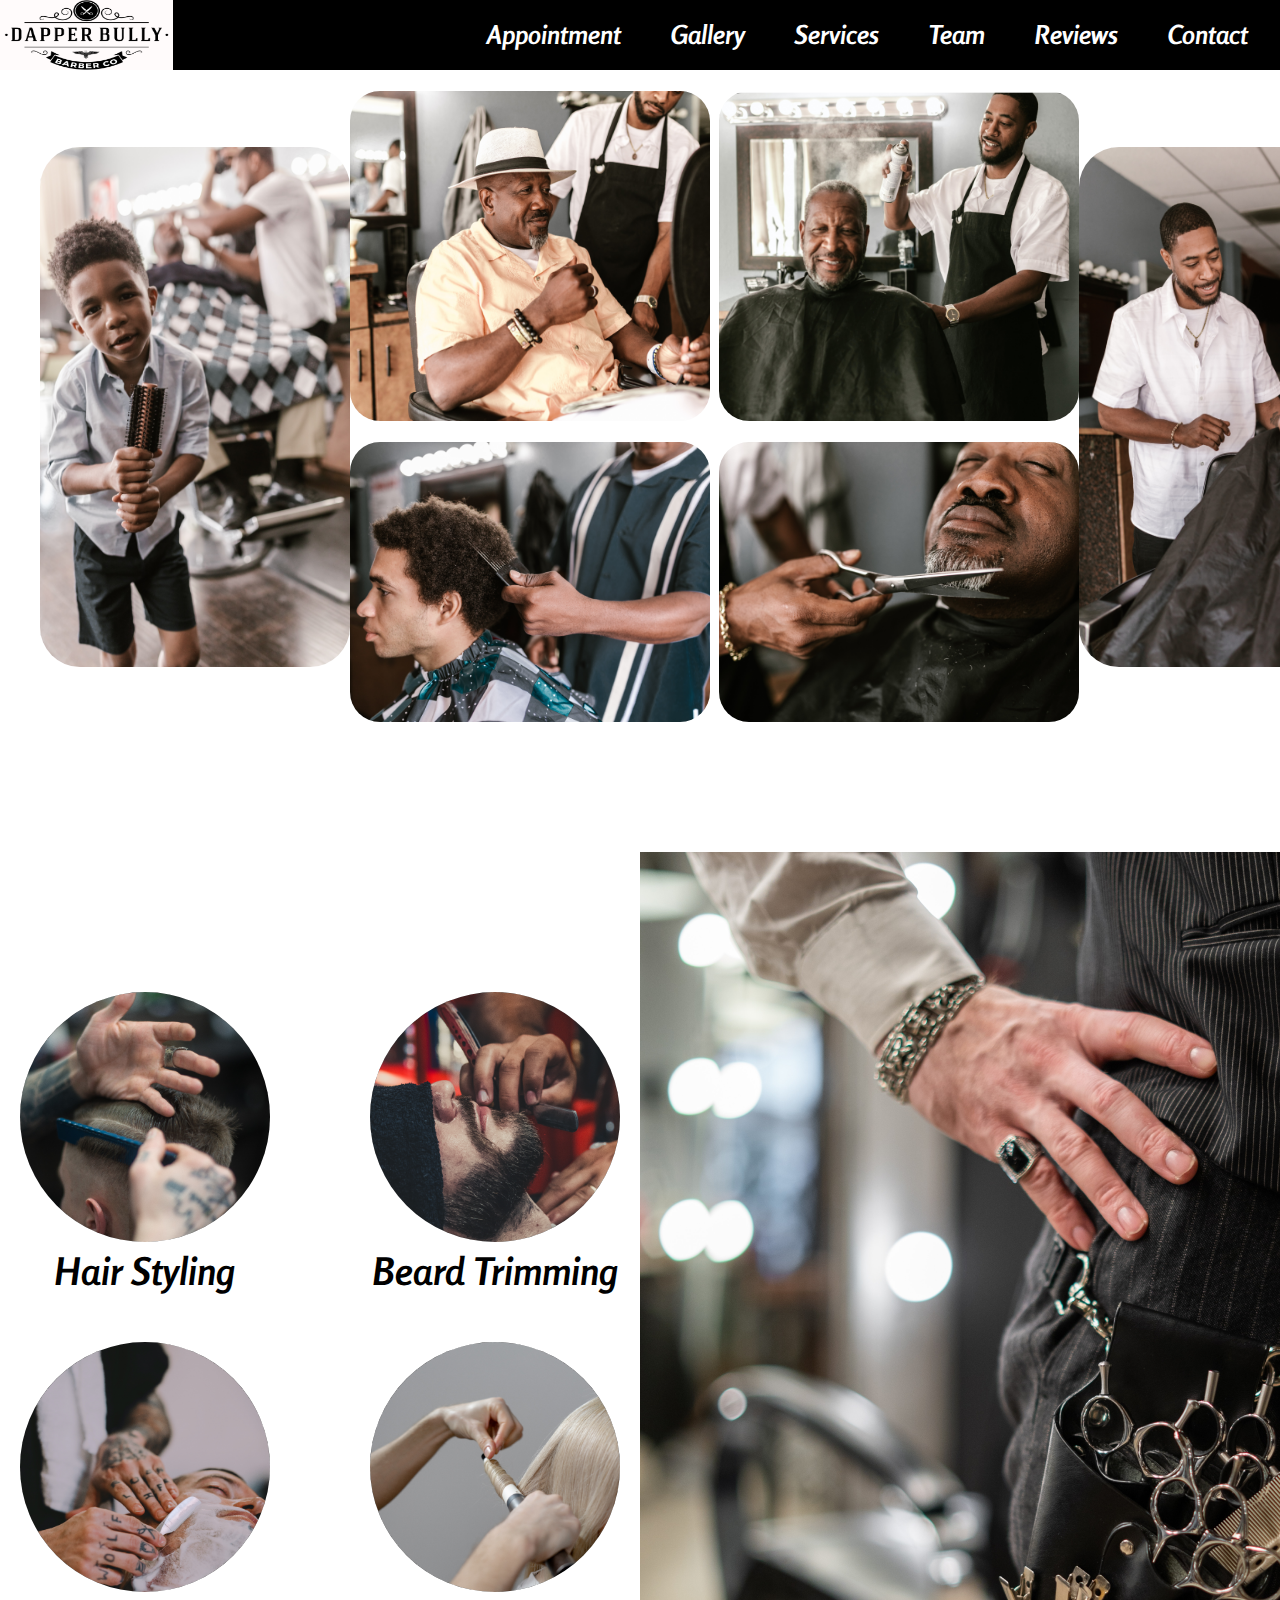
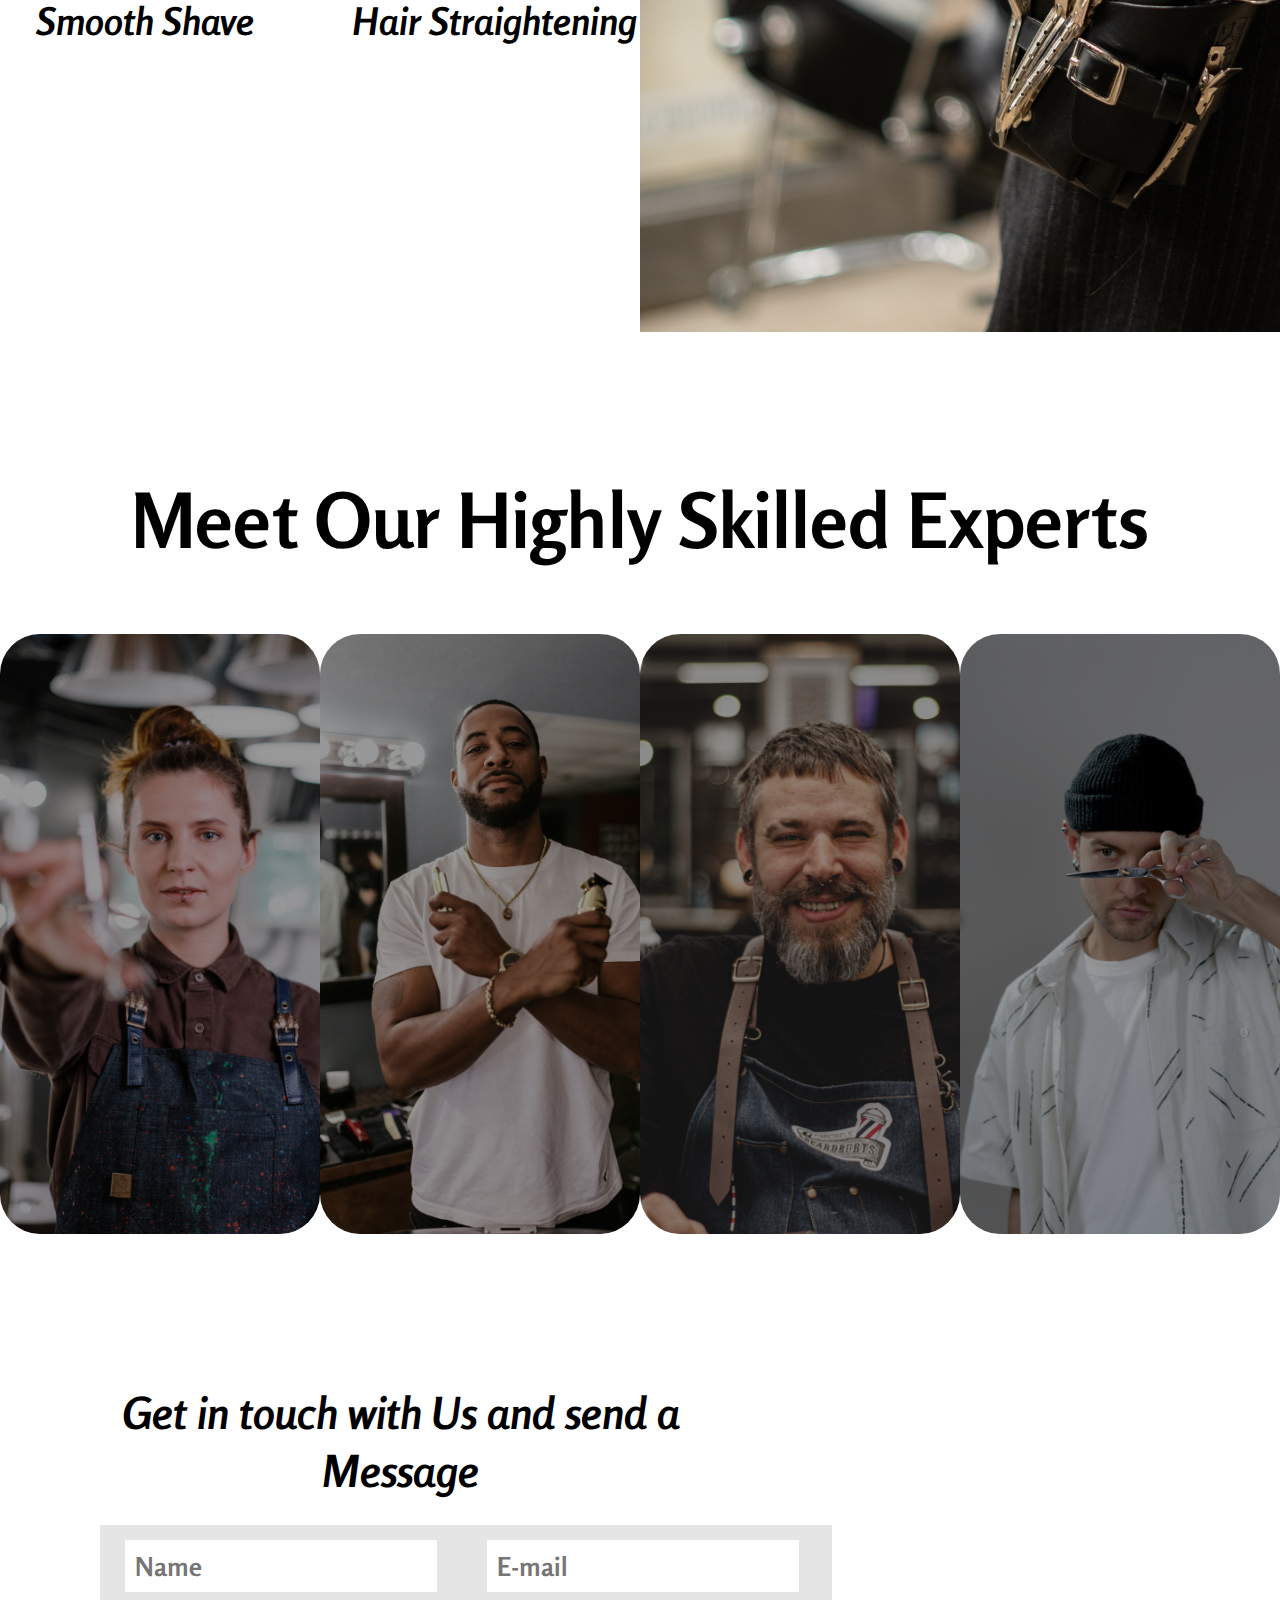
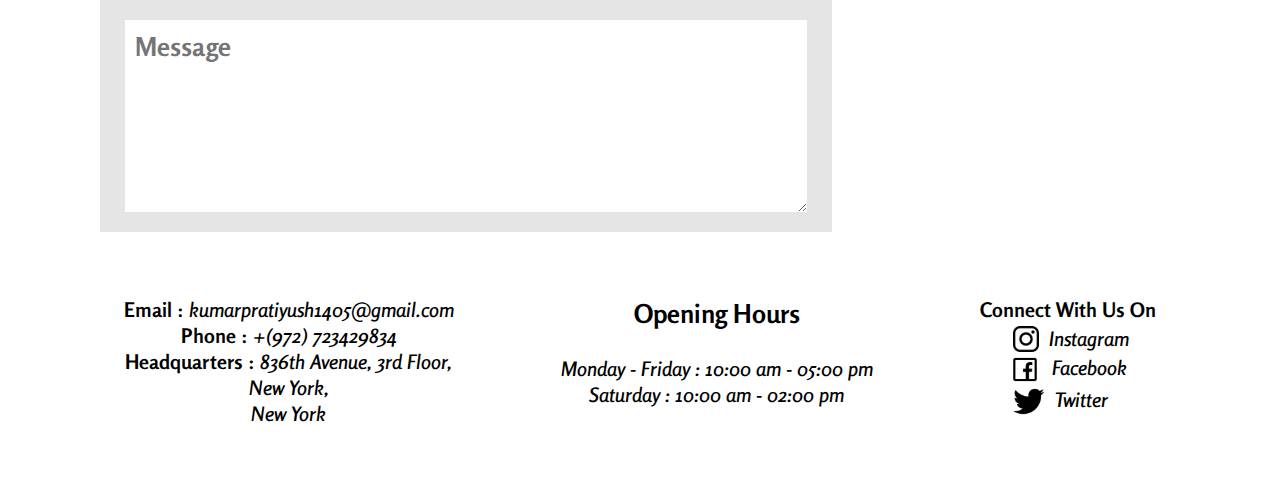
==== commit 9a064ea6: "f correct appearance for  1537px" ====
--- a/index.html
+++ b/index.html
@@ -157,15 +157,27 @@
           </div>
           <div class="contact__footer_social">
             <p class="contact__footer__subtitles">Connect With Us On</p>
-            <div class="contact__footer_social__links__container">
-              <div class="contact__footer_social__links">
-                <p><a href="https://www.instagram.com/" target="_blank"><img src="images/icons/instagram.svg">Instagram</a></p>
+            <div class="contact__footer__social__links__container">
+              <div class="contact__footer__social__links">
+                <p>
+                  <a href="https://www.instagram.com/" target="_blank">
+                    &nbsp;<img src="images/icons/instagram.svg">&nbsp;&nbsp;Instagram
+                  </a>
+                </p>
               </div>
-              <div class="contact__footer_social__links">
-                <p><a href="https://www.facebook.com/" target="_blank"><img src="images/icons/facebook.svg">Facebook</a></p>
+              <div class="contact__footer__social__links">
+                <p>
+                  <a href="https://www.facebook.com/" target="_blank">
+                    <img src="images/icons/facebook.svg">&nbsp;&nbsp;Facebook
+                  </a>
+                </p>
               </div>
-              <div class="contact__footer_social__links">
-                <p><a href="https://www.twitter.com/" target="_blank"><img src="images/icons/twitter.svg">Twitter</a></p>
+              <div class="contact__footer__social__links">
+                <p>
+                  <a href="https://www.twitter.com/" target="_blank">
+                    &nbsp;<img src="images/icons/twitter.svg">&nbsp;&nbsp;Twitter
+                  </a>
+                </p>
               </div>
             </div>
           </div>
--- a/style.css
+++ b/style.css
@@ -2,19 +2,145 @@
   --bg-color: #FFFFFF;
   --main-text-color: #000000;
 
-  /* header */
+  /* #region header */
   --header-bg-color: #000000;
   --menu-text-color: #FFFFFF;
   --menu-text-secondary-color: #DCDCDC;
   --header-height: 130px;
-
-  /* services */
+  --header-logo-width: 253px;
+  --menu-link-size: 36px;
+  /* #endregion */
+
+  /* #region gallery */
+  --gallery-margin-bottom: 200px;
+  --gallery-item-center-column-gap: 18px;
+  --gallery-item-center-row-gap: 42px;
+  --gallery-img-first-line-width: 460px;
+  --gallery-img-first-line-height: 410px;
+  --gallery-img-second-line-width: 460px;
+  --gallery-img-second-line-height: 360px;
+  --gallery-img-side-width: 370px;
+  --gallery-img-side-height: 580px;
+  /* #endregion */
+
+  /* #region services */
+  --services-items-item-p-size: 48px;
+  --services-items-item-width: 450px;
+  --services-items-item-height: 450px;
+  --services-items-item-img-width: 350px;
+  --services-items-item-img-height: 350px;
   --services-height: 1080px;
-}
-
-@media(max-width: 768px) {
+  /* #endregion */
+
+  /* #region team */
+  --team-margin-bottom: 200px;
+  --team-title-font-size: 96px;
+  --team-title-margin-bottom: 50px;
+  --team-list-member-width: 400px;
+  --team-list-member-height: 677px;
+  /* #endregion */
+
+  /* #region contact */
+  --contact-container-py: 100px;
+  --contact-container-px: 162px;
+  --contact-header-column-gap: 35px;
+  --contact-header-mb: 95px;
+  --contact-header-leftwidth: 940px;
+  --contact-title-line-height: 78px;
+  --contact-title-font-size: 64px;
+  --contact-title-mb: 40px;
+  --contact-form-py: 25px;
+  --contact-form-px: 35px;
+  --contact-form-props-mb: 42px;
+  --contact-form-props-width: 390px;
+  --contact-form-props-height: 80px;
+  --contact-form-message-width: 850px;
+  --contact-form-message-height: 209px;
+  --contact-form-message-pt: 20px;
+  --contact-form-props-pl: 20px;
+  --contact-form-props-font-size: 36px;
+  --contact-form-props-line-height: 44px;
+  --contact-map-width: 626px;
+  --contact-map-height: 608px;
+  --contact-footer-column-gap: 80px;
+  --contact-footer-font-size: 30px;
+  --contact-footer-line-height: 36px;
+  --contact-footer-opening-title-font-size: 36px;
+  --contact-footer-opening-title-line-height: 44px;
+  --contact-footer-opening-title-mb: 40px;
+  --contact-footer-social-links-line-height: 26px;
+  --contact-footer-social-links-my: 10px;
+  /* #endregion */
+}
+
+@media(max-width: 1537px) {
   :root {
+    /* #region header */
     --header-height: 70px;
+    --header-logo-width: 173px;
+    --menu-link-size: 26px;
+    /* #endregion */
+
+    /* #region gallery */
+    --gallery-margin-bottom: 100px;
+    --gallery-item-center-column-gap: 9px;
+    --gallery-item-center-row-gap: 21px;
+    --gallery-img-first-line-width: 360px;
+    --gallery-img-first-line-height: 330px;
+    --gallery-img-second-line-width: 360px;
+    --gallery-img-second-line-height: 280px;
+    --gallery-img-side-width: 310px;
+    --gallery-img-side-height: 520px;
+    /* #endregion */
+
+    /* #region services */
+    --services-items-item-p-size: 38px;
+    --services-items-item-width: 350px;
+    --services-items-item-height: 350px;
+    --services-items-item-img-width: 250px;
+    --services-items-item-img-height: 250px;
+    --services-height: 980px;
+    /* #endregion */
+
+    /* #region team */
+    --team-margin-bottom: 100px;
+    --team-title-font-size: 76px;
+    --team-title-margin-bottom: 25px;
+    --team-list-member-width: 320px;
+    --team-list-member-height: 600px;
+    /* #endregion */
+
+    /* #region contact */
+    --contact-container-py: 50px;
+    --contact-container-px: 100px;
+    --contact-header-column-gap: 25px;
+    --contact-header-mb: 65px;
+    --contact-header-leftwidth: 740px;
+    --contact-title-line-height: 58px;
+    --contact-title-font-size: 44px;
+    --contact-title-mb: 25px;
+    --contact-form-py: 15px;
+    --contact-form-px: 25px;
+    --contact-form-props-mb: 28px;
+    --contact-form-props-width: 300px;
+    --contact-form-props-height: 50px;
+    --contact-form-message-width: 670px;
+    --contact-form-message-height: 180px;
+    --contact-form-message-pt: 10px;
+    --contact-form-props-pl: 10px;
+    --contact-form-props-font-size: 26px;
+    --contact-form-props-line-height: 34px;
+    --contact-map-width: 530px;
+    --contact-map-height: 444px;
+    --contact-footer-column-gap: 60px;
+    --contact-footer-font-size: 20px;
+    --contact-footer-line-height: 26px;
+    --contact-footer-opening-title-font-size: 26px;
+    --contact-footer-opening-title-line-height: 34px;
+    --contact-footer-opening-title-mb: 25px;
+    --contact-footer-social-links-line-height: 25px;
+    --contact-footer-social-links-my: 3px;
+    /* #endregion */
   }
 }
 
@@ -99,6 +225,7 @@
   color: var(--main-text-color);
   margin: 0;
   position: relative;
+  overflow-x: hidden;
 }
 
 /* #endregion */
@@ -117,7 +244,7 @@
 }
 
 .header__logo {
-  width: 253px;
+  width: var(--header-logo-width);
   height: var(--header-height);
 }
 
@@ -136,7 +263,7 @@
 .menu__link {
   font-family: 'Rosario', sans-serif;
   color: var(--menu-text-color);
-  font-size: 36px;
+  font-size: var(--menu-link-size);
   font-style: italic;
   font-weight: 700;
   line-height: 44px;
@@ -154,31 +281,31 @@
   display: flex;
   align-items: center;
   justify-content: space-between;
-  margin-bottom: 200px;
+  margin-bottom: var(--gallery-margin-bottom);
 }
 
 .gallery__item-center {
   display: grid;
   grid-template-columns: 1fr 1fr;
-  column-gap: 18px;
-  row-gap: 42px;
+  column-gap: var(--gallery-item-center-column-gap);
+  row-gap: var(--gallery-item-center-row-gap);
 }
 
 .gallery__img-first-line {
-  width: 460px;
-  height: 410px;
+  width: var(--gallery-img-first-line-width);
+  height: var(--gallery-img-first-line-height);
   border-radius: 30px;
 }
 
 .gallery__img-second-line {
-  width: 460px;
-  height: 360px;
+  width: var(--gallery-img-second-line-width);
+  height: var(--gallery-img-second-line-height);
   border-radius: 30px;
 }
 
 .gallery__img-side {
-  width: 370px;
-  height: 580px;
+  width: var(--gallery-img-side-width);
+  height: var(--gallery-img-side-height);
   border-radius: 40px;
 }
 
@@ -256,33 +383,31 @@
   display: flex;
   height: var(--services-height);
   margin-bottom: 200px;
+  position: relative;
 }
 
 .services__items {
   width: 50vw;
-  /* display: grid;
-  grid-template-columns: 1fr 1fr;
-  justify-items: center;*/
   display: flex;
   justify-content: center;
   align-items: center;
 }
 
 .services__items__item {
-  width: 450px;
-  height: 450px;
+  width: var(--services-items-item-width);
+  height: var(--services-items-item-height);
   text-align: center;
 }
 
 .services__items__item img {
-  width: 350px;
-  height: 350px;
+  width: var(--services-items-item-img-width);
+  height: var(--services-items-item-img-height);
   border-radius: 50%;
 }
 
 .services__items__item p {
   font-family: Rosario;
-  font-size: 48px;
+  font-size: var(--services-items-item-p-size);
   font-style: italic;
   font-weight: 700;
   line-height: 58px;
@@ -292,6 +417,7 @@
 .services__img-1 {
   position: absolute;
   right: 0;
+  width: 50vw;
   height: var(--services-height);
 }
 
@@ -406,16 +532,16 @@
 
 /* #region team */
 .team {
-  margin-bottom: 200px;
+  margin-bottom: var(--team-margin-bottom);
 }
 
 .team__title {
   font-family: Rosario;
-  font-size: 96px;
+  font-size: var(--team-title-font-size);
   font-weight: 700;
   line-height: 177px;
   text-align: center;
-  margin-bottom: 50px;
+  margin-bottom: var(--team-title-margin-bottom);
 }
 
 .team__list {
@@ -427,14 +553,23 @@
   cursor: pointer;
   position: relative;
 
-  width: 400px;
-  height: 677px;
+  width: var(--team-list-member-width);
+  height: var(--team-list-member-height);
   border-radius: 40px;
-  background-size: contain;
+  background-size: cover;
+  background-repeat: no-repeat;
   transition: filter 0.3s ease;
   filter: brightness(60%);
 }
 
+.team__list__member:hover {
+  filter: none;
+}
+
+.team__list__member:hover div {
+  display: block;
+}
+
 .team__list__member_Meredith {
   background-image: url(images/team/Meredith.png);
 }
@@ -449,23 +584,14 @@
 
 .team__list__member_James {
   background-image: url(images/team/James.png);
-}
-
-.team__list__member:hover {
-  filter: none;
-  /* Remove the blur effect on the hovered item */
-}
-
-.team__list__member:hover div {
-  display: block;
 }
 
 .team__list__member__name {
   display: none;
   position: absolute;
   bottom: 0;
-  width: 400px;
-  height: 155px;
+  width: var(--team-list-member-width);
+  height: calc(var(--team-list-member-height) * 0.20);
   background-color: #A3530AB2;
   border-radius: 0 0 40px 40px;
 
@@ -473,7 +599,7 @@
   font-family: Volkhov;
   font-size: 48px;
   font-weight: 400;
-  line-height: 155px;
+  line-height: calc(var(--team-list-member-height) * 0.20);
   text-align: center;
 }
 
@@ -483,83 +609,83 @@
 .contact {}
 
 .contact__container {
-  padding: 100px 162px;
+  padding: var(--contact-container-py) var(--contact-container-px);
 }
 
 .contact__header {
   display: flex;
-  column-gap: 35px;
-  margin-bottom: 95px;
+  column-gap: var(--contact-header-column-gap);
+  margin-bottom: var(--contact-header-mb);
 }
 
 .contact__header__left {
-  width: 940px;
+  width: var(--contact-header-leftwidth);
 }
 
 .contact__title {
   font-family: Rosario;
-  font-size: 64px;
+  font-size: var(--contact-title-font-size);
   font-style: italic;
   font-weight: 700;
-  line-height: 78px;
+  line-height: var(--contact-title-line-height);
   letter-spacing: 0em;
   text-align: center;
-  margin-bottom: 40px;
+  margin-bottom: var(--contact-title-mb);
   margin-right: 130px;
 }
 
 .contact__form {
   background-color: #E5E5E5;
-  padding: 25px 40px 25px 35px;
+  padding: var(--contact-form-py) var(--contact-form-px);
 }
 
 .contact__form__props {
   display: flex;
   gap: 50px;
-  margin-bottom: 42px;
+  margin-bottom: var(--contact-form-props-mb);
 }
 
 .contact__form__props__name,
 .contact__form__props__email {
-  width: 390px;
-  height: 80px;
+  width: var(--contact-form-props-width);
+  height: var(--contact-form-props-height);
 }
 
 .contact__form__message {
-  width: 850px;
-  height: 209px;
-  padding-top: 20px;
+  width: var(--contact-form-message-width);
+  height: var(--contact-form-message-height);
+  padding-top: var(--contact-form-message-pt);
 }
 
 .contact__form__props__name,
 .contact__form__props__email,
 .contact__form__message {
   border: none;
-  padding-left: 20px;
+  padding-left: var(--contact-form-props-pl);
   font-family: Rosario;
-  font-size: 36px;
+  font-size: var(--contact-form-props-font-size);
   font-weight: 700;
-  line-height: 44px;
+  line-height: var(--contact-form-props-line-height);
   letter-spacing: 0em;
   text-align: left;
   color: #00000080;
 }
 
 .contact__map {
-  width: 626px;
-  height: 608px;
+  width: var(--contact-map-width);
+  height: var(--contact-map-height);
 }
 
 .contact__footer {
   display: flex;
   justify-content: space-around;
-  column-gap: 80px;
+  column-gap: var(--contact-footer-column-gap);
 
   font-family: Rosario;
-  font-size: 30px;
+  font-size: var(--contact-footer-font-size);
   font-style: italic;
   font-weight: 600;
-  line-height: 36px;
+  line-height: var(--contact-footer-line-height);
   letter-spacing: 0em;
   text-align: center;
 }
@@ -571,9 +697,9 @@
 .contact__footer__subtitles {
   font-family: Rosario;
   font-style: normal;
-  font-size: 30px;
+  font-size: var(--contact-footer-font-size);
   font-weight: 700;
-  line-height: 36px;
+  line-height: var(--contact-footer-line-height);
   letter-spacing: 0em;
   text-align: center;
 }
@@ -584,25 +710,26 @@
 
 .contact__footer__opening__title {
   font-family: Rosario;
-  font-size: 36px;
+  font-style: normal;
+  font-size: var(--contact-footer-opening-title-font-size);
   font-weight: 700;
-  line-height: 44px;
+  line-height: var(--contact-footer-opening-title-line-height);
   letter-spacing: 0em;
   text-align: center;
-  margin-bottom: 40px;
+  margin-bottom: var(--contact-footer-opening-title-mb);
 }
 
 .contact__footer_social {}
 
-.contact__footer_social__links__container {
+.contact__footer__social__links__container {
   text-align: left;
   width: fit-content;
   margin: auto;
 }
 
-.contact__footer_social__links {
-  margin: 10px auto;
-  line-height: 26px;
+.contact__footer__social__links {
+  margin: var(--contact-footer-social-links-my) auto;
+  line-height: var(--contact-footer-social-links-line-height);
 }
 
 /* #endregion */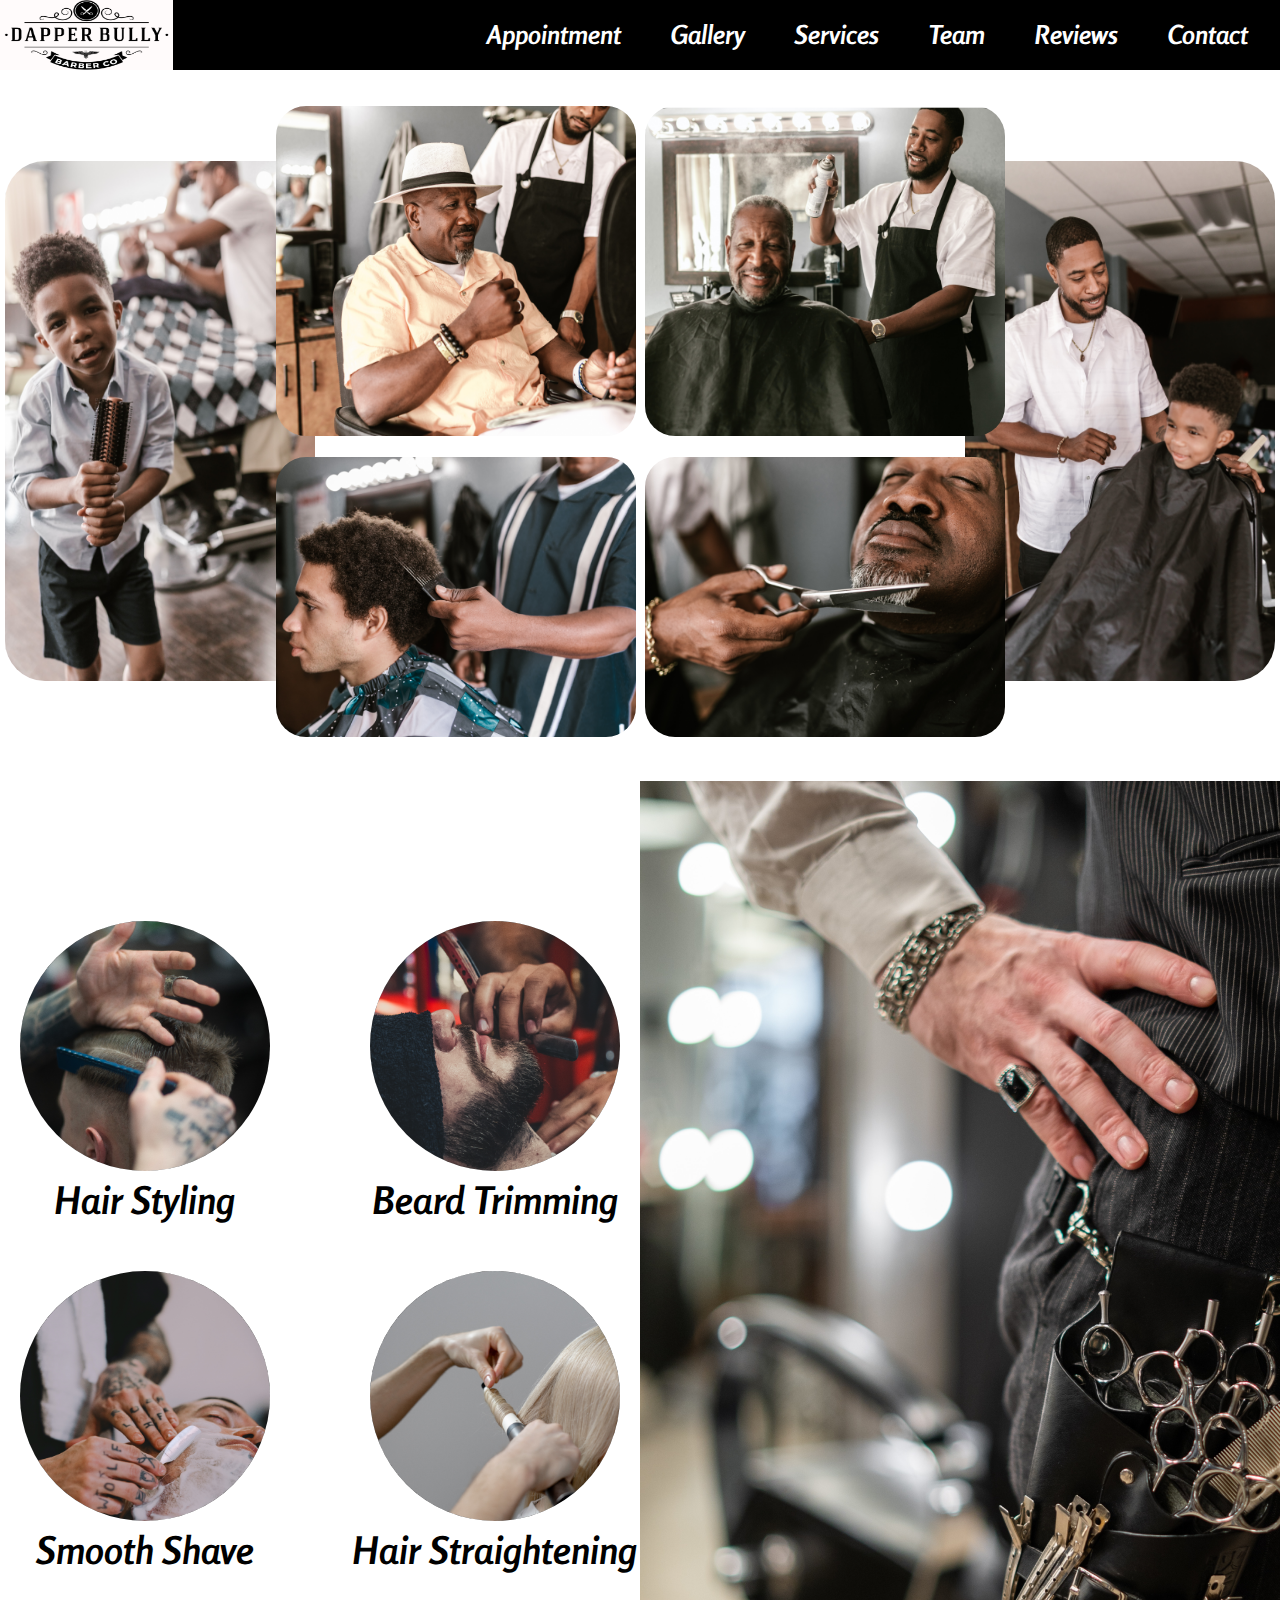
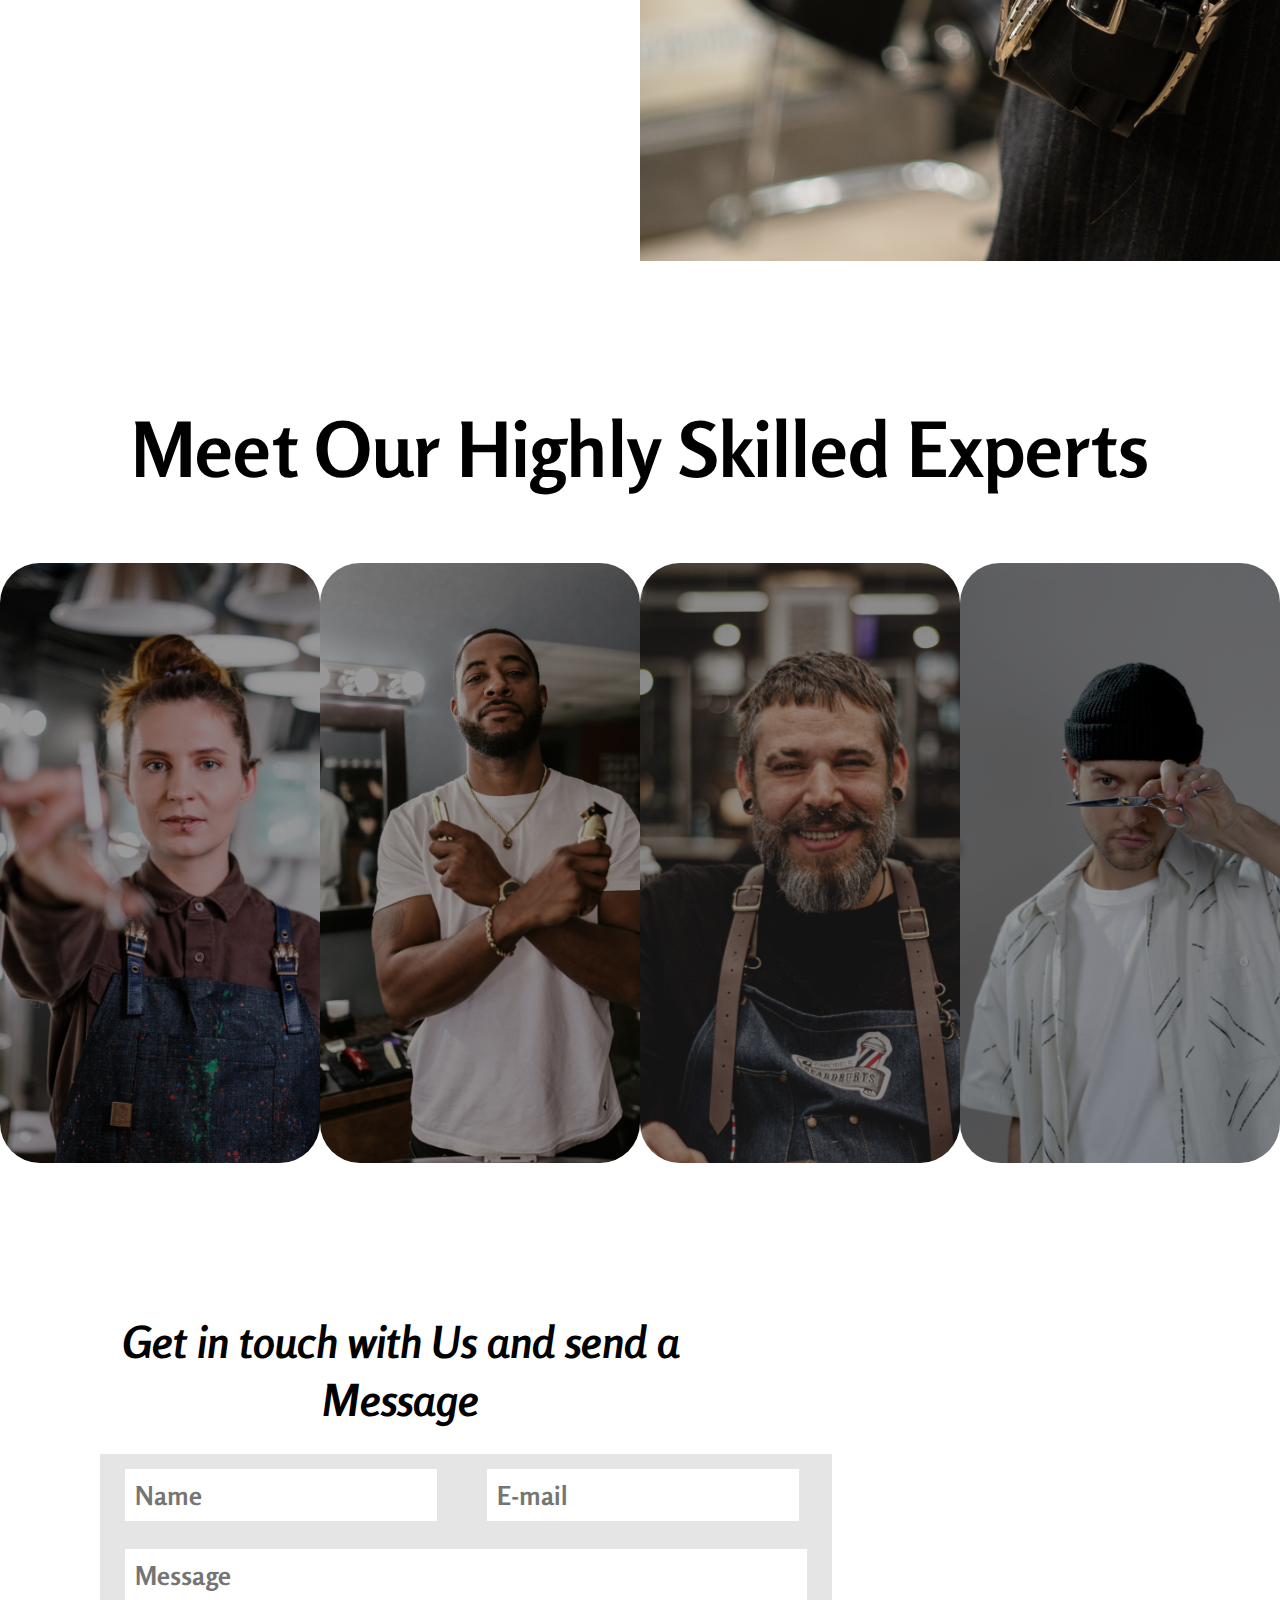
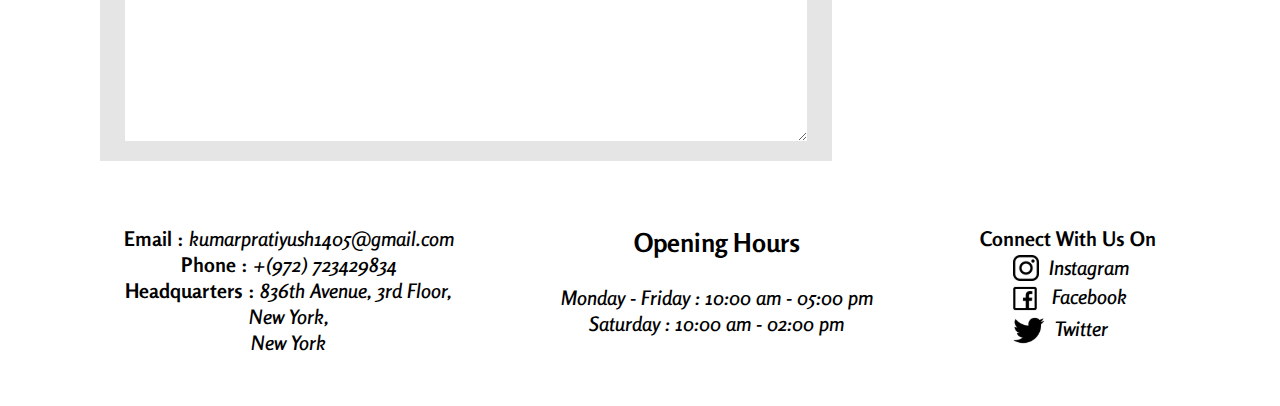
==== commit 2a5b77c0: "change gallery structure, + gallery adaptive" ====
--- a/index.html
+++ b/index.html
@@ -14,177 +14,179 @@
 </head>
 
 <body>
-  <header class="header">
-    <a href="">
-      <img class="header__logo" src="images/logo.png" alt="logo">
-    </a>
-    <nav class="header__menu">
-      <ul class="menu__list">
-        <li class="menu__item">
-          <a href="" class="menu__link">Appointment</a>
-        </li>
-        <li class="menu__item">
-          <a href="" class="menu__link">Gallery</a>
-        </li>
-        <li class="menu__item">
-          <a href="" class="menu__link">Services</a>
-        </li>
-        <li class="menu__item">
-          <a href="" class="menu__link">Team</a>
-        </li>
-        <li class="menu__item">
-          <a href="" class="menu__link">Reviews</a>
-        </li>
-        <li class="menu__item">
-          <a href="" class="menu__link">Contact</a>
-        </li>
-      </ul>
-    </nav>
-  </header>
+  <div class="wrapper">
+    <header class="header">
+      <a href="">
+        <img class="header__logo" src="images/logo.png" alt="logo">
+      </a>
+      <nav class="header__menu">
+        <ul class="menu__list">
+          <li class="menu__item">
+            <a href="" class="menu__link">Appointment</a>
+          </li>
+          <li class="menu__item">
+            <a href="" class="menu__link">Gallery</a>
+          </li>
+          <li class="menu__item">
+            <a href="" class="menu__link">Services</a>
+          </li>
+          <li class="menu__item">
+            <a href="" class="menu__link">Team</a>
+          </li>
+          <li class="menu__item">
+            <a href="" class="menu__link">Reviews</a>
+          </li>
+          <li class="menu__item">
+            <a href="" class="menu__link">Contact</a>
+          </li>
+        </ul>
+      </nav>
+    </header>
 
-  <main class="page">
-    <section class="gallery">
-      <div class="gallery__item-side">
-        <img class="anim-side-left gallery__img-side" src="images/gallery/img-5.png" alt="child">
-      </div>
-      <div class="gallery__item-center">
-        <div><img class="anim-1 gallery__img-first-line" src="images/gallery/img-1.png" alt="man"></div>
-        <div><img class="anim-2 gallery__img-first-line" src="images/gallery/img-3.png" alt="man"></div>
-        <div><img class="anim-1 gallery__img-second-line" src="images/gallery/img-2.png" alt="child"></div>
-        <div><img class="anim-2 gallery__img-second-line" src="images/gallery/img-4.png" alt="man"></div>
-      </div>
-      <div class="gallery__item-side">
-        <img class="anim-side-right gallery__img-side" src="images/gallery/img-6.png" alt="child">
-      </div>
-    </section>
+    <main class="page">
+      <section class="gallery gallery__container">
+        <div class="gallery__item-side-left">
+          <img class="anim-side-left gallery__img-side" src="images/gallery/img-5.png" alt="child">
+        </div>
+        <div class="gallery__item-side-right">
+          <img class="anim-side-right gallery__img-side" src="images/gallery/img-6.png" alt="child">
+        </div>
+        <div class="gallery__item-center">
+          <div><img class="anim-1 gallery__img-first-line" src="images/gallery/img-1.png" alt="man"></div>
+          <div><img class="anim-2 gallery__img-first-line" src="images/gallery/img-3.png" alt="man"></div>
+          <div><img class="anim-1 gallery__img-second-line" src="images/gallery/img-2.png" alt="child"></div>
+          <div><img class="anim-2 gallery__img-second-line" src="images/gallery/img-4.png" alt="man"></div>
+        </div>
+      </section>
 
-    <section class="services">
-      <div class="services__items">
-        <div>
-          <div class="services__items__item anim-HairStyling">
-            <img src="images/services/HairStyling.png" alt="child">
-            <p>Hair Styling</p>
+      <section class="services">
+        <div class="services__items">
+          <div>
+            <div class="services__items__item anim-HairStyling">
+              <img src="images/services/HairStyling.png" alt="child">
+              <p>Hair Styling</p>
+            </div>
+            <div class="services__items__item anim-SmoothShave">
+              <img src="images/services/SmoothShave.png" alt="child">
+              <p>Smooth Shave</p>
+            </div>
           </div>
-          <div class="services__items__item anim-SmoothShave">
-            <img src="images/services/SmoothShave.png" alt="child">
-            <p>Smooth Shave</p>
+
+          <div>
+            <div class="services__items__item anim-BeardTrimming">
+              <img src="images/services/BeardTrimming.png" alt="child">
+              <p>Beard Trimming</p>
+            </div>
+            <div class="services__items__item anim-HairStraightening">
+              <img src="images/services/HairStraightening.png" alt="child">
+              <p>Hair Straightening</p>
+            </div>
           </div>
         </div>
+        <div class="services__img-1">
+          <img class="" src="images/services/img-1.png" alt="tools">
+        </div>
+      </section>
 
-        <div>
-          <div class="services__items__item anim-BeardTrimming">
-            <img src="images/services/BeardTrimming.png" alt="child">
-            <p>Beard Trimming</p>
+      <section class="team">
+        <div class="team__title">
+          Meet Our Highly Skilled Experts
+        </div>
+        <div class="team__list">
+          <div class="team__list__member team__list__member_Meredith">
+            <div class="team__list__member__name">Meredith</div>
           </div>
-          <div class="services__items__item anim-HairStraightening">
-            <img src="images/services/HairStraightening.png" alt="child">
-            <p>Hair Straightening</p>
+          <div class="team__list__member team__list__member_Jason">
+            <div class="team__list__member__name">Jason</div>
+          </div>
+          <div class="team__list__member team__list__member_Ryan">
+            <div class="team__list__member__name">Ryan</div>
+          </div>
+          <div class="team__list__member team__list__member_James">
+            <div class="team__list__member__name">James</div>
           </div>
         </div>
-      </div>
-      <div class="services__img-1">
-        <img class="" src="images/services/img-1.png" alt="tools">
-      </div>
-    </section>
+      </section>
 
-    <section class="team">
-      <div class="team__title">
-        Meet Our Highly Skilled Experts
-      </div>
-      <div class="team__list">
-        <div class="team__list__member team__list__member_Meredith">
-          <div class="team__list__member__name">Meredith</div>
-        </div>
-        <div class="team__list__member team__list__member_Jason">
-          <div class="team__list__member__name">Jason</div>
-        </div>
-        <div class="team__list__member team__list__member_Ryan">
-          <div class="team__list__member__name">Ryan</div>
-        </div>
-        <div class="team__list__member team__list__member_James">
-          <div class="team__list__member__name">James</div>
-        </div>
-      </div>
-    </section>
+      <section class="contact">
+        <div class="contact__container">
+          <div class="contact__header">
+            <div class="contact__header__left">
+              <div class="contact__title">Get in touch with Us and send a Message</div>
+              <form class="contact__form">
+                <div class="contact__form__props">
+                  <div>
+                    <input class="contact__form__props__name" type="text" placeholder="Name" />
+                  </div>
+                  <div>
+                    <input class="contact__form__props__email" type="email" placeholder="E-mail" />
+                  </div>
+                </div>
+                <textarea class="contact__form__message" placeholder="Message"></textarea>
+              </form>
+            </div>
+            <iframe class="contact__map"
+              src="https://www.google.com/maps/embed?pb=!1m18!1m12!1m3!1d1225.6648443212778!2d-73.98144986465863!3d40.755382596716146!2m3!1f0!2f0!3f0!3m2!1i1024!2i768!4f13.1!3m3!1m2!1s0x89c2598c6b9c4e35%3A0x6c283be0ec87aa37!2sAlteryx!5e0!3m2!1suk!2sua!4v1690057426576!5m2!1suk!2sua"
+              width="600" height="450" style="border:0;" allowfullscreen="" loading="lazy"
+              referrerpolicy="no-referrer-when-downgrade"></iframe>
+          </div>
 
-    <section class="contact">
-      <div class="contact__container">
-        <div class="contact__header">
-          <div class="contact__header__left">
-            <div class="contact__title">Get in touch with Us and send a Message</div>
-            <form class="contact__form">
-              <div class="contact__form__props">
-                <div>
-                  <input class="contact__form__props__name" type="text" placeholder="Name" />
+          <div class="contact__footer">
+            <div class="contact__footer_contacts">
+              <p><span class="contact__footer__subtitles">Email :</span>
+                <a href="mailto:kumarpratiyush1405@gmail.com">
+                  kumarpratiyush1405@gmail.com
+                </a>
+              </p>
+              <p><span class="contact__footer__subtitles">Phone :</span>
+                <a href="tel:+(972) 723429834">
+                  +(972) 723429834
+                </a>
+              </p>
+              <p><span class="contact__footer__subtitles">Headquarters :</span>
+                <a href="https://www.google.com/maps/search/836th Avenue, 3rd Floor, New York/" target="_blank">
+                  836th Avenue, 3rd Floor,
+                </a>
+              </p>
+              <p>New York,</p>
+              <p>New York</p>
+            </div>
+            <div class="contact__footer__opening">
+              <p class="contact__footer__opening__title">Opening Hours</p>
+              <p>Monday - Friday : 10:00 am - 05:00 pm</p>
+              <p>Saturday : 10:00 am - 02:00 pm</p>
+            </div>
+            <div class="contact__footer_social">
+              <p class="contact__footer__subtitles">Connect With Us On</p>
+              <div class="contact__footer__social__links__container">
+                <div class="contact__footer__social__links">
+                  <p>
+                    <a href="https://www.instagram.com/" target="_blank">
+                      &nbsp;<img src="images/icons/instagram.svg">&nbsp;&nbsp;Instagram
+                    </a>
+                  </p>
                 </div>
-                <div>
-                  <input class="contact__form__props__email" type="email" placeholder="E-mail" />
+                <div class="contact__footer__social__links">
+                  <p>
+                    <a href="https://www.facebook.com/" target="_blank">
+                      <img src="images/icons/facebook.svg">&nbsp;&nbsp;Facebook
+                    </a>
+                  </p>
                 </div>
-              </div>
-              <textarea class="contact__form__message" placeholder="Message"></textarea>
-            </form>
-          </div>
-          <iframe class="contact__map"
-            src="https://www.google.com/maps/embed?pb=!1m18!1m12!1m3!1d1225.6648443212778!2d-73.98144986465863!3d40.755382596716146!2m3!1f0!2f0!3f0!3m2!1i1024!2i768!4f13.1!3m3!1m2!1s0x89c2598c6b9c4e35%3A0x6c283be0ec87aa37!2sAlteryx!5e0!3m2!1suk!2sua!4v1690057426576!5m2!1suk!2sua"
-            width="600" height="450" style="border:0;" allowfullscreen="" loading="lazy"
-            referrerpolicy="no-referrer-when-downgrade"></iframe>
-        </div>
-
-        <div class="contact__footer">
-          <div class="contact__footer_contacts">
-            <p><span class="contact__footer__subtitles">Email :</span>
-              <a href="mailto:kumarpratiyush1405@gmail.com">
-                kumarpratiyush1405@gmail.com
-              </a>
-            </p>
-            <p><span class="contact__footer__subtitles">Phone :</span>
-              <a href="tel:+(972) 723429834">
-                +(972) 723429834
-              </a>
-            </p>
-            <p><span class="contact__footer__subtitles">Headquarters :</span>
-              <a href="https://www.google.com/maps/search/836th Avenue, 3rd Floor, New York/" target="_blank">
-                836th Avenue, 3rd Floor,
-              </a>
-            </p>
-            <p>New York,</p>
-            <p>New York</p>
-          </div>
-          <div class="contact__footer__opening">
-            <p class="contact__footer__opening__title">Opening Hours</p>
-            <p>Monday - Friday : 10:00 am - 05:00 pm</p>
-            <p>Saturday : 10:00 am - 02:00 pm</p>
-          </div>
-          <div class="contact__footer_social">
-            <p class="contact__footer__subtitles">Connect With Us On</p>
-            <div class="contact__footer__social__links__container">
-              <div class="contact__footer__social__links">
-                <p>
-                  <a href="https://www.instagram.com/" target="_blank">
-                    &nbsp;<img src="images/icons/instagram.svg">&nbsp;&nbsp;Instagram
-                  </a>
-                </p>
-              </div>
-              <div class="contact__footer__social__links">
-                <p>
-                  <a href="https://www.facebook.com/" target="_blank">
-                    <img src="images/icons/facebook.svg">&nbsp;&nbsp;Facebook
-                  </a>
-                </p>
-              </div>
-              <div class="contact__footer__social__links">
-                <p>
-                  <a href="https://www.twitter.com/" target="_blank">
-                    &nbsp;<img src="images/icons/twitter.svg">&nbsp;&nbsp;Twitter
-                  </a>
-                </p>
+                <div class="contact__footer__social__links">
+                  <p>
+                    <a href="https://www.twitter.com/" target="_blank">
+                      &nbsp;<img src="images/icons/twitter.svg">&nbsp;&nbsp;Twitter
+                    </a>
+                  </p>
+                </div>
               </div>
             </div>
           </div>
         </div>
-      </div>
-    </section>
-  </main>
+      </section>
+    </main>
+  </div>
 </body>
 
 </html>--- a/style.css
+++ b/style.css
@@ -218,6 +218,34 @@
 
 /* #endregion */
 
+/* #region containers */
+.wrapper {
+  min-height: 100%;
+  overflow: hidden;
+  display: flex;
+  flex-direction: column;
+}
+
+.page {
+  flex: 1 1 auto;
+  padding-top: calc(var(--header-height) * 2.3);
+}
+
+/* #region __class */
+[class*='__container'] {
+  max-width: 1920px;
+  margin: 0 auto;
+}
+
+@media(max-width: 1537px) {
+  [class*='__container'] {
+    max-width: 1537px;
+  }
+}
+
+/* #endregion */
+/* #endregion */
+
 /* #region body */
 body {
   background-color: var(--bg-color);
@@ -225,7 +253,6 @@
   color: var(--main-text-color);
   margin: 0;
   position: relative;
-  overflow-x: hidden;
 }
 
 /* #endregion */
@@ -233,7 +260,7 @@
 /* #region header */
 .header {
   background-color: var(--header-bg-color);
-  height: var(--header-height);
+  min-height: var(--header-height);
   display: flex;
   justify-content: space-between;
   position: fixed;
@@ -277,14 +304,39 @@
 
 /* #region gallery */
 .gallery {
-  padding: calc(var(--header-height) * 1.3) 40px 30px 40px;
+  display: grid;
+  position: relative;
+  grid-template-columns: 1fr 1fr 1fr 1fr;
+  margin-bottom: var(--gallery-margin-bottom);
+}
+
+.gallery__item-side-left {
+  align-self: center;
+  justify-self: center;
   display: flex;
   align-items: center;
-  justify-content: space-between;
-  margin-bottom: var(--gallery-margin-bottom);
+}
+
+.gallery__item-side-right {
+  align-self: center;
+  justify-self: center;
+  grid-column: 4 / 4;
+  position: absolute;
+  display: flex;
+  align-items: center;
+}
+
+.gallery__img-side {
+  width: var(--gallery-img-side-width);
+  height: var(--gallery-img-side-height);
+  border-radius: 40px;
 }
 
 .gallery__item-center {
+  align-self: center;
+  justify-self: center;
+  grid-column: 2 / 4;
+  position: absolute;
   display: grid;
   grid-template-columns: 1fr 1fr;
   column-gap: var(--gallery-item-center-column-gap);
@@ -303,10 +355,63 @@
   border-radius: 30px;
 }
 
-.gallery__img-side {
-  width: var(--gallery-img-side-width);
-  height: var(--gallery-img-side-height);
-  border-radius: 40px;
+@media(max-width: 768px) {
+  .gallery {
+    display: flex;
+    align-items: center;
+    justify-content: space-between;
+    flex-direction: column;
+  }
+
+  .gallery__item-side-left {
+    position: inherit;
+  }
+
+  .gallery__item-side-right {
+    position: inherit;
+  }
+
+  .gallery__img-side {
+    margin: var(--gallery-item-center-row-gap) auto;
+  }
+
+  .gallery__item-center {
+    position: inherit;
+    display: flex;
+    flex-direction: column;
+  }
+}
+
+@media(max-width: 992px) {
+  .gallery {
+    grid-template-rows: var(--gallery-img-side-height) 1fr;
+    grid-template-columns: 1fr 1fr;
+    gap: 10px;
+    gap: 10px;
+  }
+
+  .gallery__item-side-left,
+  .gallery__item-side-right {
+    grid-row: 1 / span 2;
+    position: inherit;
+    align-self: flex-start;
+  }
+
+  .gallery__item-side-left {
+    grid-column: 1 / 2;
+    justify-self: flex-end;
+  }
+
+  .gallery__item-side-right {
+    grid-column: 2 / 2;
+    justify-self: flex-start;
+  }
+
+  .gallery__item-center {
+    grid-row: 2 / 2;
+    grid-column: 1 / span 2;
+    position: inherit;
+  }
 }
 
 /* #endregion */
@@ -373,6 +478,12 @@
   to {
     /* returns the sun to its default position */
     transform: translateX(0);
+  }
+}
+
+@media(max-width: 768px) {
+  .anim-side-left .anim-side-right {
+    animation-duration: 1s;
   }
 }
 
@@ -419,6 +530,7 @@
   right: 0;
   width: 50vw;
   height: var(--services-height);
+  text-align: end;
 }
 
 /* #endregion */
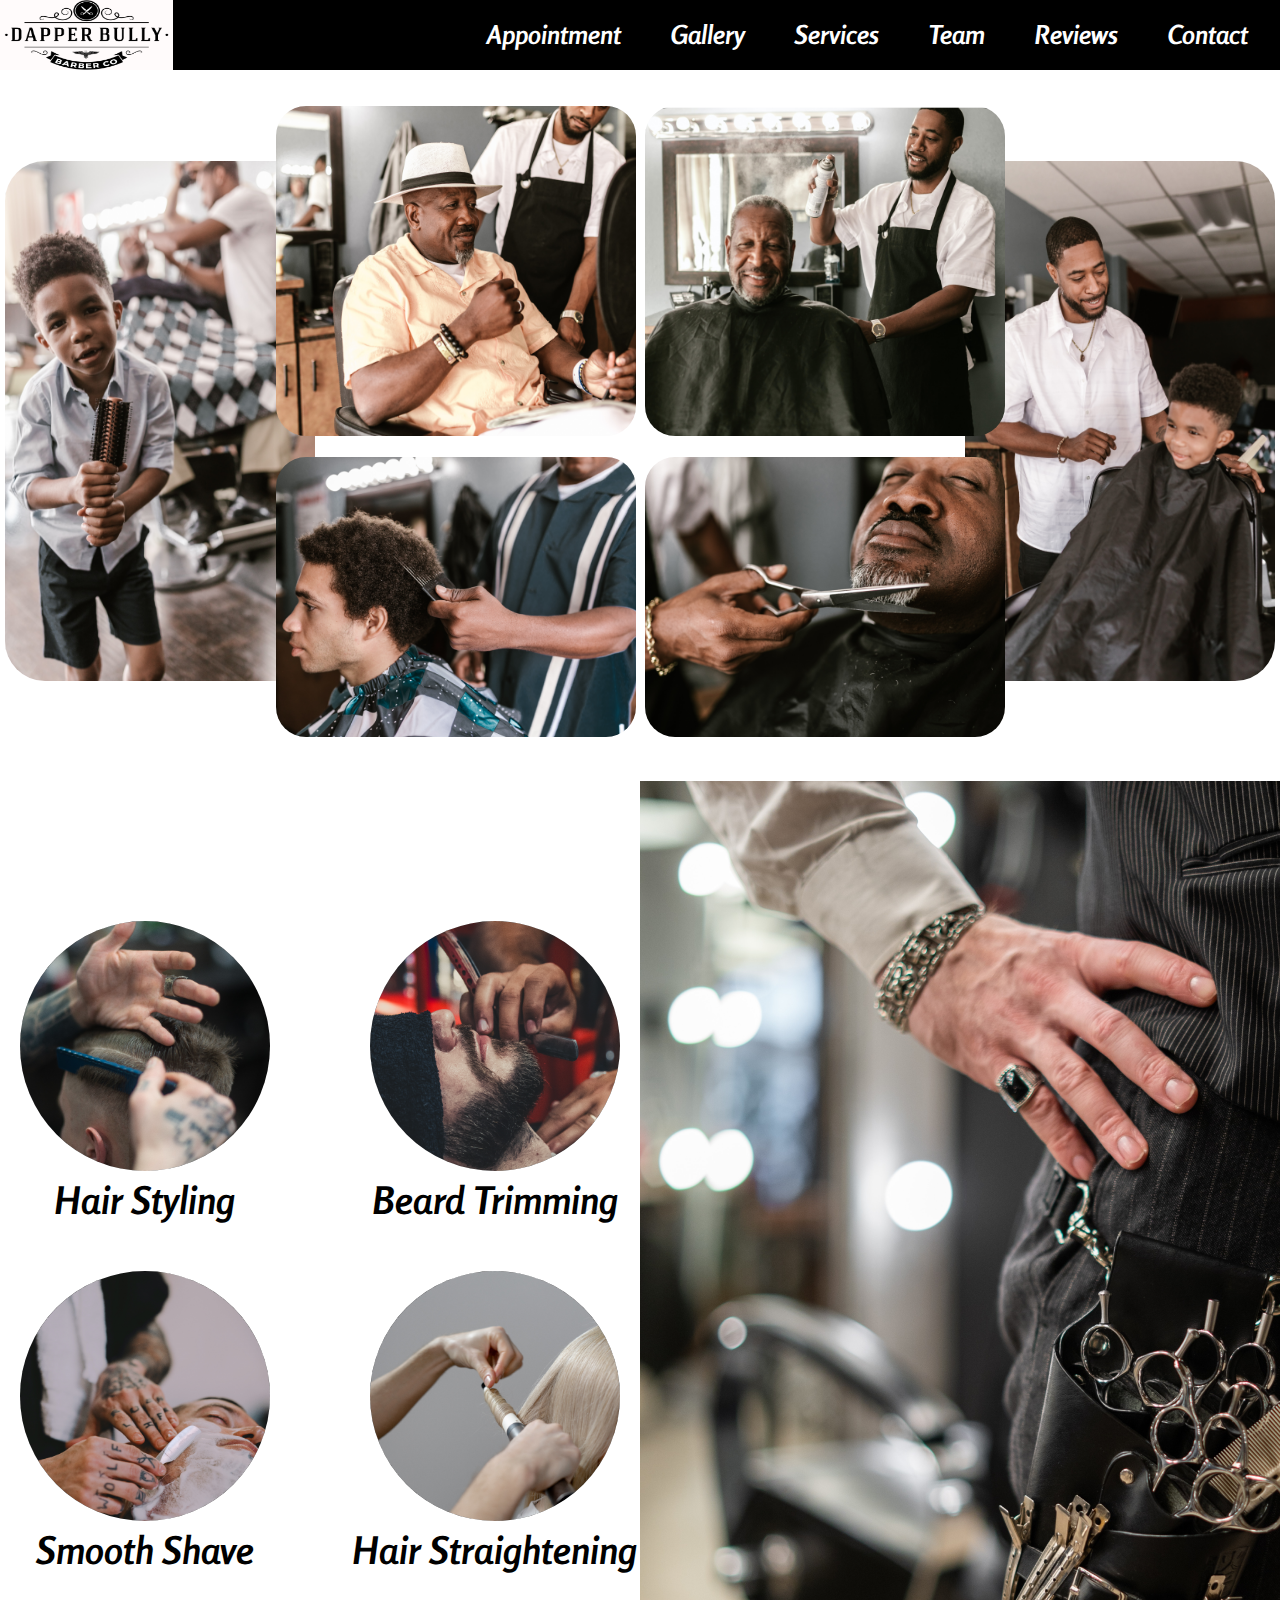
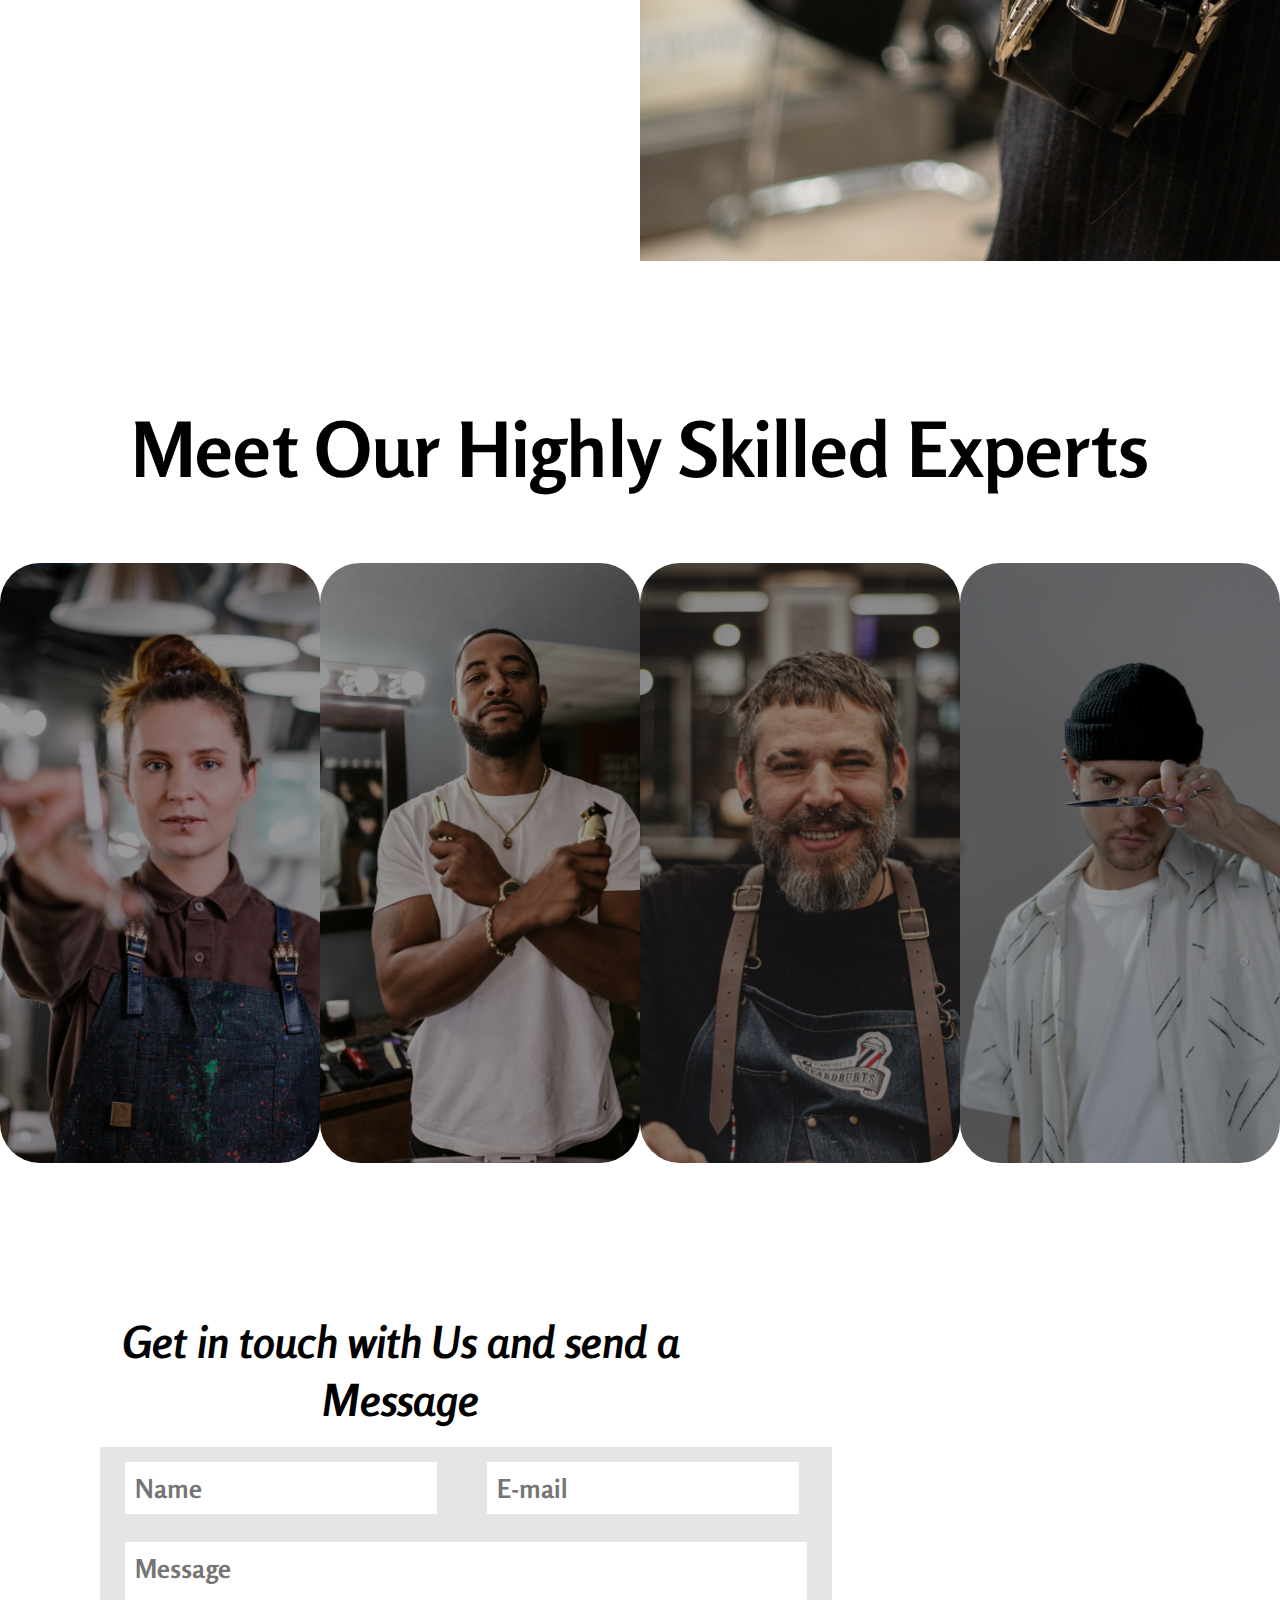
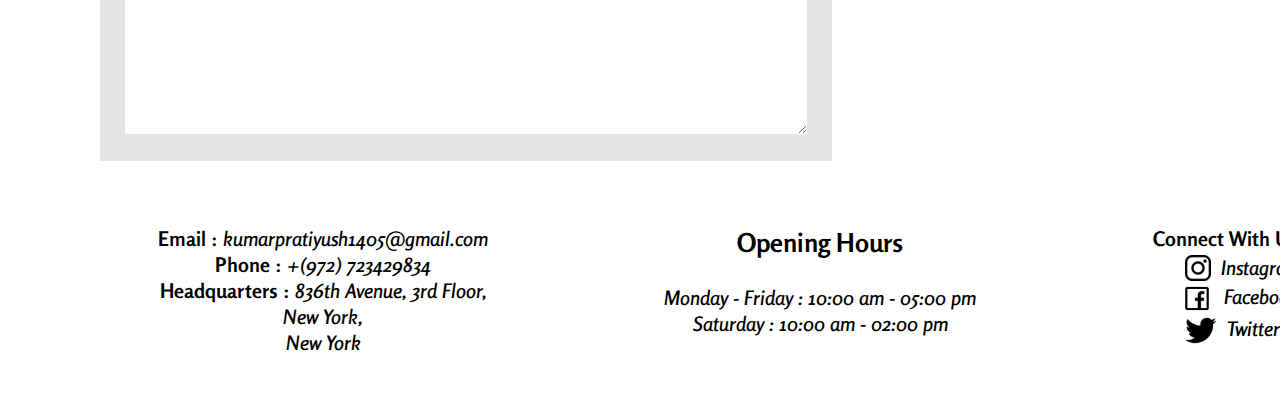
==== commit 966fa918: "contact adaptive" ====
--- a/index.html
+++ b/index.html
@@ -59,7 +59,7 @@
         </div>
       </section>
 
-      <section class="services">
+      <section class="services services__container">
         <div class="services__items">
           <div>
             <div class="services__items__item anim-HairStyling">
@@ -88,7 +88,7 @@
         </div>
       </section>
 
-      <section class="team">
+      <section class="team team__container">
         <div class="team__title">
           Meet Our Highly Skilled Experts
         </div>
@@ -111,24 +111,26 @@
       <section class="contact">
         <div class="contact__container">
           <div class="contact__header">
-            <div class="contact__header__left">
-              <div class="contact__title">Get in touch with Us and send a Message</div>
-              <form class="contact__form">
-                <div class="contact__form__props">
-                  <div>
-                    <input class="contact__form__props__name" type="text" placeholder="Name" />
-                  </div>
-                  <div>
-                    <input class="contact__form__props__email" type="email" placeholder="E-mail" />
-                  </div>
+            <div class="contact__title">
+              Get in touch with Us and send a Message
+            </div>
+            <form class="contact__form">
+              <div class="contact__form__props">
+                <div>
+                  <input class="contact__form__props__name" type="text" placeholder="Name" />
                 </div>
-                <textarea class="contact__form__message" placeholder="Message"></textarea>
-              </form>
+                <div>
+                  <input class="contact__form__props__email" type="email" placeholder="E-mail" />
+                </div>
+              </div>
+              <textarea class="contact__form__message" placeholder="Message"></textarea>
+            </form>
+            <div class="contact__map">
+              <iframe class="contact__map"
+                src="https://www.google.com/maps/embed?pb=!1m18!1m12!1m3!1d1225.6648443212778!2d-73.98144986465863!3d40.755382596716146!2m3!1f0!2f0!3f0!3m2!1i1024!2i768!4f13.1!3m3!1m2!1s0x89c2598c6b9c4e35%3A0x6c283be0ec87aa37!2sAlteryx!5e0!3m2!1suk!2sua!4v1690057426576!5m2!1suk!2sua"
+                width="600" height="450" style="border:0;" allowfullscreen="" loading="lazy"
+                referrerpolicy="no-referrer-when-downgrade"></iframe>
             </div>
-            <iframe class="contact__map"
-              src="https://www.google.com/maps/embed?pb=!1m18!1m12!1m3!1d1225.6648443212778!2d-73.98144986465863!3d40.755382596716146!2m3!1f0!2f0!3f0!3m2!1i1024!2i768!4f13.1!3m3!1m2!1s0x89c2598c6b9c4e35%3A0x6c283be0ec87aa37!2sAlteryx!5e0!3m2!1suk!2sua!4v1690057426576!5m2!1suk!2sua"
-              width="600" height="450" style="border:0;" allowfullscreen="" loading="lazy"
-              referrerpolicy="no-referrer-when-downgrade"></iframe>
           </div>
 
           <div class="contact__footer">
--- a/style.css
+++ b/style.css
@@ -144,6 +144,11 @@
   }
 }
 
+@media(max-width: 992px) {
+  :root {
+    --menu-link-size: 12px;
+  }
+}
 /* #region reset */
 *::before,
 *::after {
@@ -231,19 +236,6 @@
   padding-top: calc(var(--header-height) * 2.3);
 }
 
-/* #region __class */
-[class*='__container'] {
-  max-width: 1920px;
-  margin: 0 auto;
-}
-
-@media(max-width: 1537px) {
-  [class*='__container'] {
-    max-width: 1537px;
-  }
-}
-
-/* #endregion */
 /* #endregion */
 
 /* #region body */
@@ -363,11 +355,9 @@
     flex-direction: column;
   }
 
-  .gallery__item-side-left {
-    position: inherit;
-  }
-
+  .gallery__item-side-left,
   .gallery__item-side-right {
+    align-self: center !important;
     position: inherit;
   }
 
@@ -533,6 +523,44 @@
   text-align: end;
 }
 
+@media(max-width: 768px) {
+  .services {
+    display: inherit !important;
+    height: auto !important;
+  }
+
+  .services__items {
+    width: 100vw;
+  }
+
+  .services__img-1 {
+    display: none !important;
+  }
+}
+
+@media(max-width: 992px) {
+  .services {
+    height: calc(var(--services-height) * 2);
+    display: grid;
+    grid-template-rows: auto auto;
+    grid-template-columns: 100%;
+    margin-bottom: 0;
+  }
+
+  .services__img-1 {
+    display: inherit;
+    justify-content: center;
+    position: inherit;
+    grid-row: 1 / 2;
+    width: 100%;
+  }
+
+  .services__items {
+    grid-row: 2 / 2;
+    justify-self: center;
+  }
+}
+
 /* #endregion */
 
 /* #region animation */
@@ -679,7 +707,7 @@
 }
 
 .team__list__member:hover div {
-  display: block;
+  display: inherit;
 }
 
 .team__list__member_Meredith {
@@ -715,23 +743,80 @@
   text-align: center;
 }
 
+@media(max-width: 768px) {
+  .team__list {
+    display: inherit !important;
+  }
+
+  .team__list__member {
+    margin: 20px auto;
+    transition: filter 3s ease;
+  }
+
+  .team__list__member:focus div {
+    display: inherit;
+  }
+
+  .team__list__member__name {
+    animation: 1s show ease;
+  }
+
+  @keyframes show {
+    from {
+      opacity: 0;
+    }
+
+    to {
+      opacity: 1;
+    }
+  }
+}
+
+@media(max-width: 992px) {
+  .team__list {
+    display: grid;
+    grid-template-columns: 1fr 1fr;
+    grid-template-rows: 1fr 1fr;
+    row-gap: 20px;
+  }
+
+  .team__list__member {
+    justify-self: center;
+  }
+
+  .team__list__member__name {
+    animation: 1s show ease;
+  }
+
+  @keyframes show {
+    from {
+      opacity: 0;
+    }
+
+    to {
+      opacity: 1;
+    }
+  }
+}
+
 /* #endregion */
 
 /* #region contact*/
 .contact {}
 
 .contact__container {
+  display: grid;
+  grid-template-columns: 1fr;
+  grid-template-rows: auto auto;
   padding: var(--contact-container-py) var(--contact-container-px);
 }
 
 .contact__header {
-  display: flex;
+  display: grid;
+  grid-template-rows: 30% 1fr;
+  grid-template-columns: auto auto;
   column-gap: var(--contact-header-column-gap);
   margin-bottom: var(--contact-header-mb);
-}
-
-.contact__header__left {
-  width: var(--contact-header-leftwidth);
 }
 
 .contact__title {
@@ -747,6 +832,8 @@
 }
 
 .contact__form {
+  grid-row: 2 / 2;
+  grid-column: 1 / 2;
   background-color: #E5E5E5;
   padding: var(--contact-form-py) var(--contact-form-px);
 }
@@ -784,6 +871,7 @@
 }
 
 .contact__map {
+  grid-row: 1 / span 2;
   width: var(--contact-map-width);
   height: var(--contact-map-height);
 }
@@ -844,4 +932,86 @@
   line-height: var(--contact-footer-social-links-line-height);
 }
 
+@media(max-width: 768px) {
+  .contact__header {
+    grid-template-rows: 15% auto auto;
+    grid-template-columns: 100%;
+    row-gap: 20px;
+    margin-bottom: 150px;
+  }
+
+  .contact__title {
+    grid-column: 1 / 1;
+    grid-row: 1 / 3;
+    margin: 0 auto;
+  }
+
+  .contact__map {
+    grid-row: 2 / 3 !important;
+    grid-column: 1 / 1;
+    justify-self: center;
+  }
+
+  .contact__form {
+    grid-row: 3 / 3 !important;
+  }
+
+  .contact__form__props {
+    display: flex;
+    flex-direction: column;
+    row-gap: 10px;
+  }
+
+  .contact__form__props__name,
+  .contact__form__props__email,
+  .contact__form__message {
+    width: 98%;
+  }
+
+  .contact__footer {
+    flex-direction: column;
+  }
+}
+
+@media(max-width: 992px) {
+  .contact__header {
+    grid-template-rows: 15% auto auto;
+    grid-template-columns: 100%;
+    row-gap: 20px;
+    margin-bottom: 150px;
+  }
+
+  .contact__title {
+    grid-column: 1 / 1;
+    grid-row: 1 / 3;
+    margin: 0 auto;
+  }
+
+  .contact__map {
+    grid-row: 3 / 3;
+    grid-column: 1 / 1;
+    justify-self: center;
+  }
+
+  .contact__form {
+    grid-row: 2 / 3;
+  }
+
+  .contact__form__props {
+    display: flex;
+    flex-direction: column;
+    row-gap: 10px;
+  }
+
+  .contact__form__props__name,
+  .contact__form__props__email,
+  .contact__form__message {
+    width: 98%;
+  }
+
+  .contact__footer {
+    flex-direction: column;
+  }
+}
+
 /* #endregion */